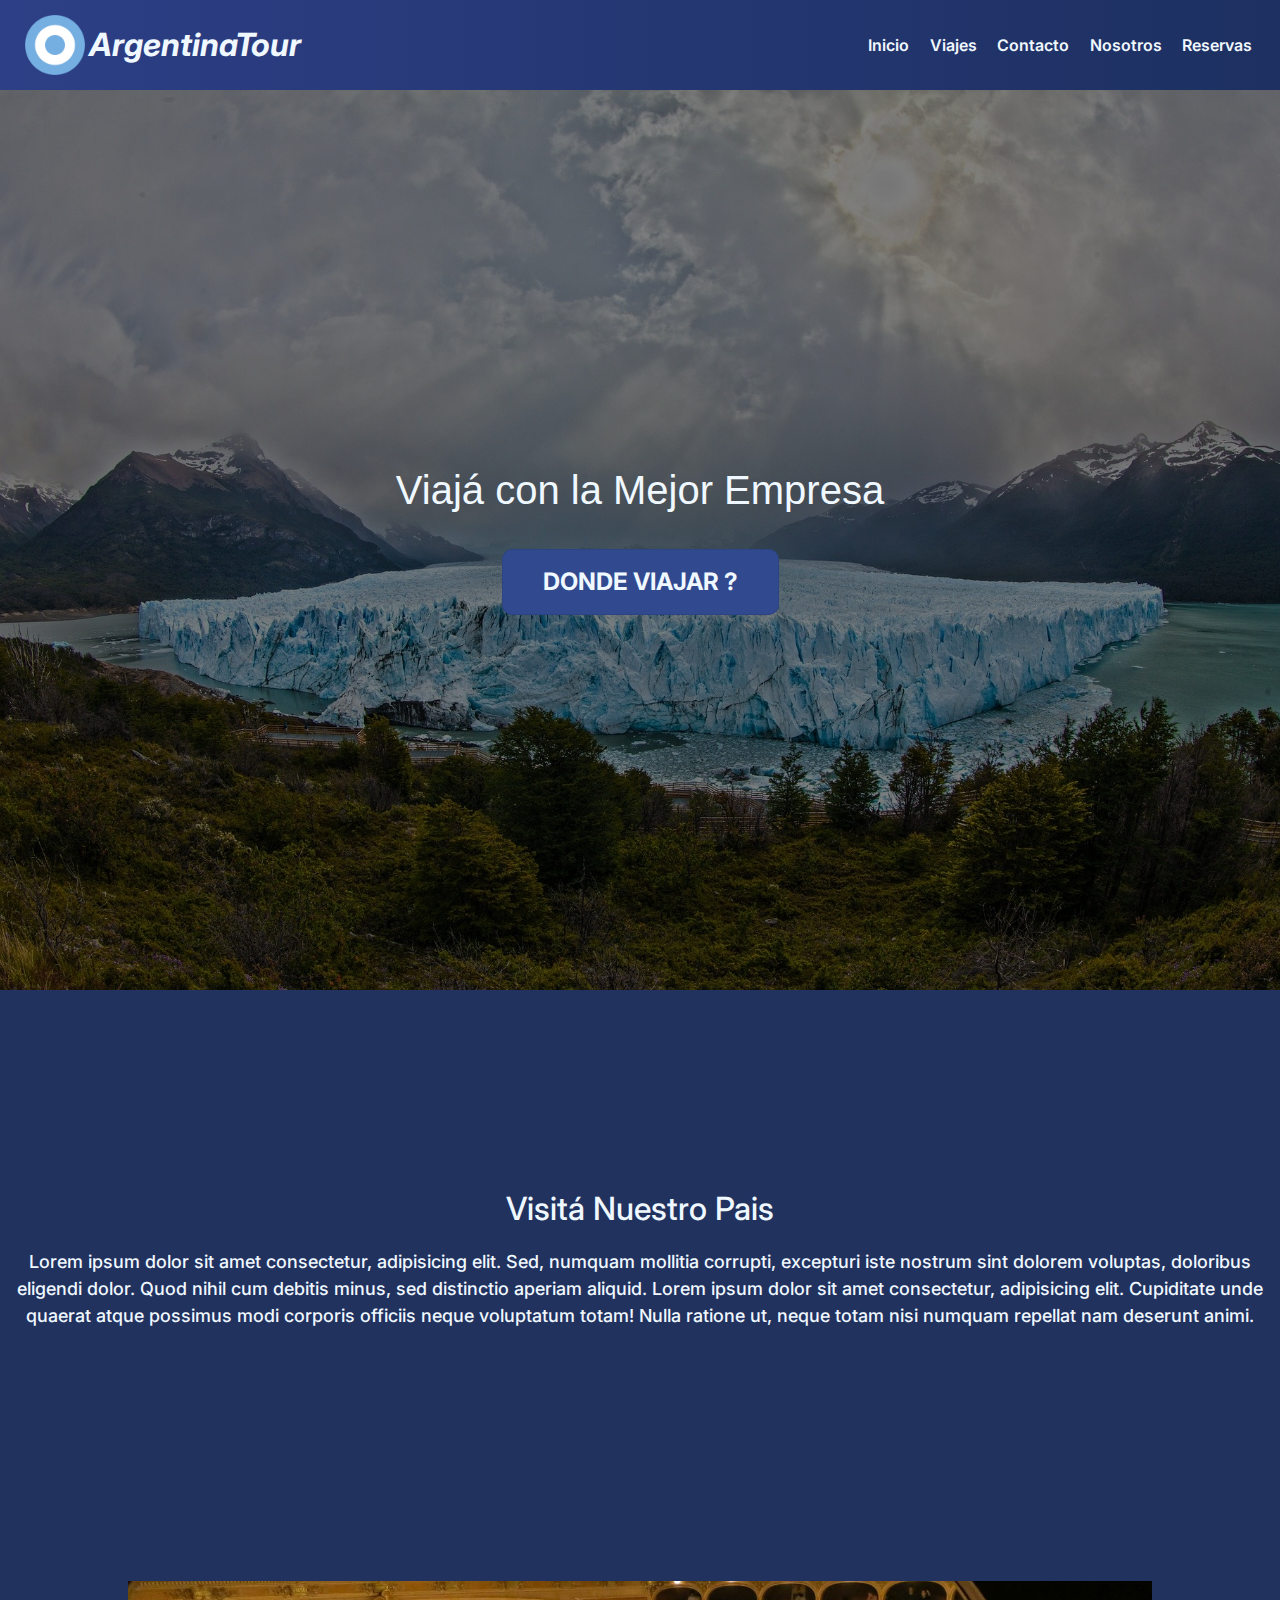
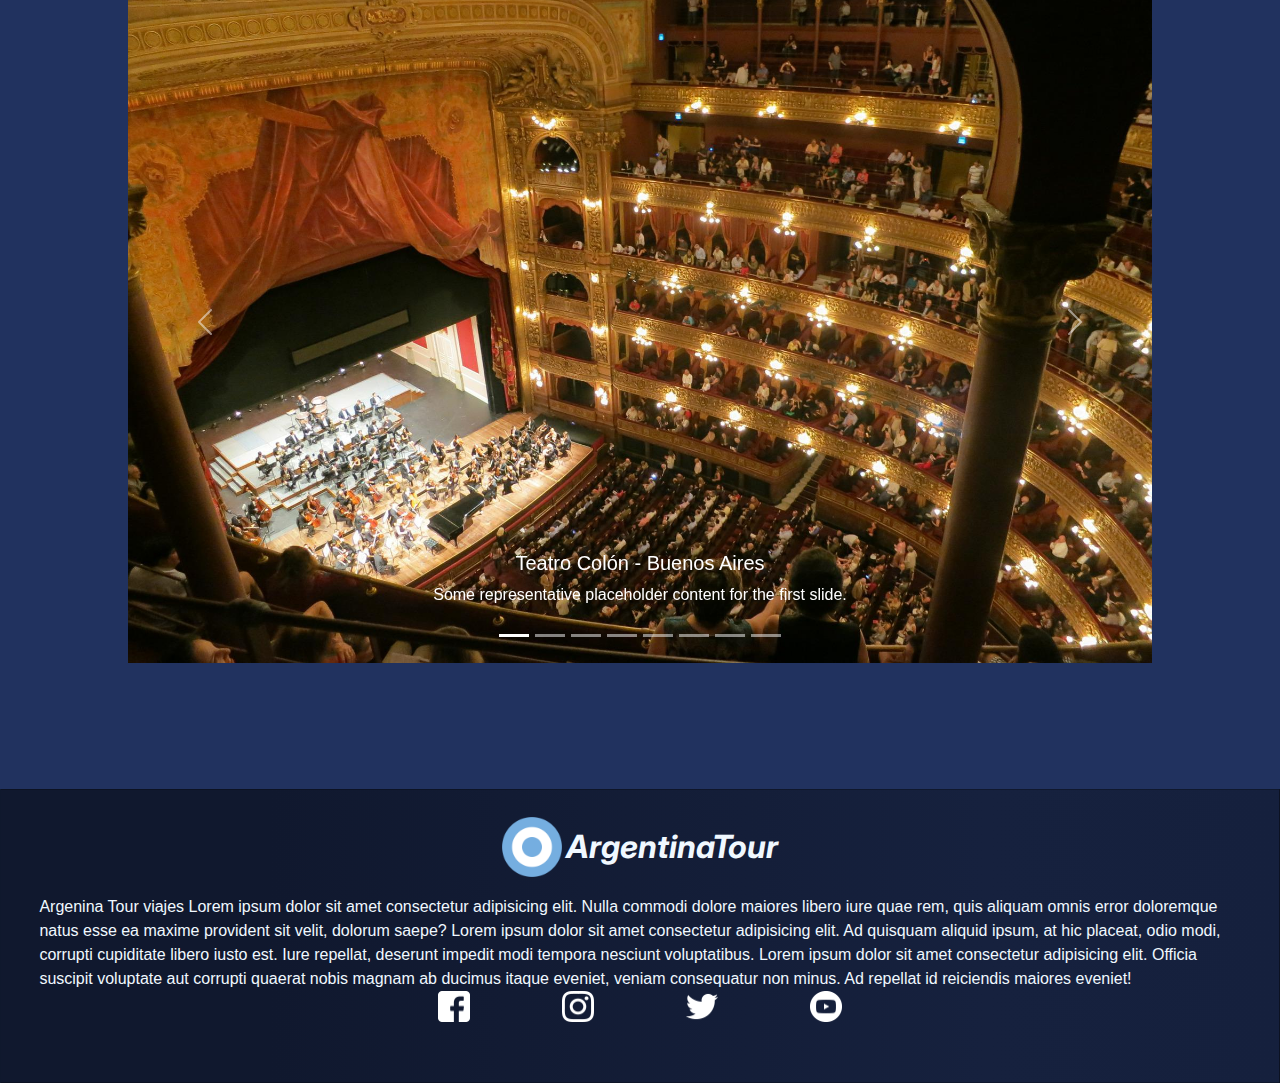
==== index.html @ ae8a015d "primer commit del sitio renovado" ====
<!DOCTYPE html>
<html lang="es">
<head>
    <meta charset="UTF-8">
    <meta http-equiv="X-UA-Compatible" content="IE=edge">
    <meta name="viewport" content="width=device-width, initial-scale=1.0">
    <link rel="shortcut icon" href="./images/favicon.ico" type="image/x-icon">
    <link rel="preconnect" href="https://fonts.googleapis.com">
    <link rel="preconnect" href="https://fonts.gstatic.com" crossorigin>
    <link href="https://fonts.googleapis.com/css2?family=Inter:wght@300&family=Permanent+Marker&display=swap" rel="stylesheet">
    <link href="https://fonts.googleapis.com/css2?family=Inter:wght@300&family=Noto+Serif:wght@700&family=Permanent+Marker&display=swap" rel="stylesheet">
    <link rel="stylesheet" href="./styles/bootstrap.min.css">
    <link rel="stylesheet" href="./styles/style.css">
    <title>ArgentinaTour</title>
</head>
<body>



    <header>
        <div class="container-logo">
            <a href="./index.html" class="logo">
                <img src="./images/escarapela.png" alt="logo de la compania">
                <h2 class="nombre-empresa">ArgentinaTour</h2>
            </a>
        </div>
            <div class="barra-nav">
                <a href="./index.html">Inicio</a>
                <a href="./pages/viajes.html">Viajes</a>
                <a href="./pages/contacto.html">Contacto</a>
                <a href="./pages/nosotros.html">Nosotros</a>
                <a href="./pages/reservas.html">Reservas</a>
            </div>

    </header>



    <section id="hero">
        <h1>Viajá con la Mejor Empresa</h1>
        <button><a href="./pages/viajes.html"> DONDE VIAJAR ?</a></button>
    </section>



    <section id="visita-nuestro-pais">
        <div class="container">
            <h2>Visitá Nuestro Pais</h2>
            <p>Lorem ipsum dolor sit amet consectetur, adipisicing elit. Sed, numquam mollitia corrupti, excepturi iste nostrum sint dolorem voluptas, doloribus eligendi dolor. Quod nihil cum debitis minus, sed distinctio aperiam aliquid. Lorem ipsum dolor sit amet consectetur, adipisicing elit. Cupiditate unde quaerat atque possimus modi corporis officiis neque voluptatum totam! Nulla ratione ut, neque totam nisi numquam repellat nam deserunt animi.</p>
        </div>
    </section>



    <section id="carousel-index">
        
        <div id="carouselExampleCaptions" class="carousel slide" data-bs-ride="false">
            <div class="carousel-indicators">
              <button type="button" data-bs-target="#carouselExampleCaptions" data-bs-slide-to="0" class="active" aria-current="true" aria-label="Slide 1"></button>
              <button type="button" data-bs-target="#carouselExampleCaptions" data-bs-slide-to="1" aria-label="Slide 2"></button>
              <button type="button" data-bs-target="#carouselExampleCaptions" data-bs-slide-to="2" aria-label="Slide 3"></button>
              <button type="button" data-bs-target="#carouselExampleCaptions" data-bs-slide-to="3" aria-label="Slide 4"></button>
              <button type="button" data-bs-target="#carouselExampleCaptions" data-bs-slide-to="4" aria-label="Slide 5"></button>
              <button type="button" data-bs-target="#carouselExampleCaptions" data-bs-slide-to="5" aria-label="Slide 6"></button>
              <button type="button" data-bs-target="#carouselExampleCaptions" data-bs-slide-to="6" aria-label="Slide 7"></button>
              <button type="button" data-bs-target="#carouselExampleCaptions" data-bs-slide-to="7" aria-label="Slide 8"></button>
            </div>
            <div class="carousel-inner">
              <div class="carousel-item active">
                <img src="./images/bairesa-carousel.jpg" class="d-block w-100" alt="...">
                <div class="carousel-caption d-none d-md-block">
                  <h5>Teatro Colón - Buenos Aires</h5>
                  <p>Some representative placeholder content for the first slide.</p>
                </div>
              </div>
              <div class="carousel-item">
                <img src="./images/bairesb-carousel.jpg" class="d-block w-100" alt="...">
                <div class="carousel-caption d-none d-md-block">
                  <h5>Puerto Madero - Buenos Aires</h5>
                  <p>Some representative placeholder content for the second slide.</p>
                </div>
              </div>
              <div class="carousel-item">
                <img src="./images/cordoba-carousel.jpg" class="d-block w-100" alt="...">
                <div class="carousel-caption d-none d-md-block">
                  <h5>Sierras Comechingones - Cordoba</h5>
                  <p>Some representative placeholder content for the third slide.</p>
                </div>
              </div>
              <div class="carousel-item">
                <img src="./images/cordobab-carousel.jpg" class="d-block w-100" alt="...">
                <div class="carousel-caption d-none d-md-block">
                  <h5>Lago - Cordoba</h5>
                  <p>Some representative placeholder content for the third slide.</p>
                </div>
              </div>
              <div class="carousel-item">
                <img src="./images/barilochea-carousel.jpg" class="d-block w-100" alt="...">
                <div class="carousel-caption d-none d-md-block">
                  <h5>Montañas - Bariloche</h5>
                  <p>Some representative placeholder content for the third slide.</p>
                </div>
              </div>
              <div class="carousel-item">
                <img src="./images/barilocheb-carousel.jpg" class="d-block w-100" alt="...">
                <div class="carousel-caption d-none d-md-block">
                  <h5>Lago Nahuel Huapí- Bariloche</h5>
                  <p>Some representative placeholder content for the third slide.</p>
                </div>
              </div>
              <div class="carousel-item">
                <img src="./images/ushuaia-carousel.jpg" class="d-block w-100" alt="...">
                <div class="carousel-caption d-none d-md-block">
                  <h5>Faro - Ushuaia</h5>
                  <p>Some representative placeholder content for the third slide.</p>
                </div>
              </div>
              <div class="carousel-item">
                <img src="./images/ushuaiab-carousel.jpg" class="d-block w-100" alt="...">
                <div class="carousel-caption d-none d-md-block">
                  <h5>Lago Escondido - Ushuaia</h5>
                  <p>Some representative placeholder content for the third slide.</p>
                </div>
              </div>
            </div>
            <button class="carousel-control-prev" type="button" data-bs-target="#carouselExampleCaptions" data-bs-slide="prev">
              <span class="carousel-control-prev-icon" aria-hidden="true"></span>
              <span class="visually-hidden">Previous</span>
            </button>
            <button class="carousel-control-next" type="button" data-bs-target="#carouselExampleCaptions" data-bs-slide="next">
              <span class="carousel-control-next-icon" aria-hidden="true"></span>
              <span class="visually-hidden">Next</span>
            </button>
          </div>
        
    </section>



    <footer>
        <div class="container-footer">
            <div class="logo-footer">
                <img src="./images/escarapela.png" alt="logo de la compania">
                <h2 class="nombre-empresa-footer">ArgentinaTour</h2>
            </div>
            <p>Argenina Tour viajes Lorem ipsum dolor sit amet consectetur adipisicing elit. Nulla commodi dolore maiores libero iure quae rem, quis aliquam omnis error doloremque natus esse ea maxime provident sit velit, dolorum saepe? Lorem ipsum dolor sit amet consectetur adipisicing elit. Ad quisquam aliquid ipsum, at hic placeat, odio modi, corrupti cupiditate libero iusto est. Iure repellat, deserunt impedit modi tempora nesciunt voluptatibus. Lorem ipsum dolor sit amet consectetur adipisicing elit. Officia suscipit voluptate aut corrupti quaerat nobis magnam ab ducimus itaque eveniet, veniam consequatur non minus. Ad repellat id reiciendis maiores eveniet!</p>
        </div>
        <div class="footer-icons">
            <a href="https://facebook.com" target="_blank"><img src="./images/facebook-footer.png" alt="logotipo de facebook"></a>
            <a href="https://instagram.com"target="_blank"><img src="./images/instagram-footer.png" alt="logotitpo de instagram"></a>
            <a href="https://twitter.com" target="_blank"><img src="./images/twitter-footer.png" alt="logotipo de twitter"></a>
            <a href="https://youtube.com" target="_blank"><img src="./images/youtube-footer.png" alt="logotipo de youtube"></a>
        </div>
    </footer>



    <script src="./js/bootstrap.js"></script>
</body>
</html>
---- styles/style.css ----
*{
    margin: 0;
    padding: 0;
    box-sizing: border-box;
}


body{
    font-family: sans-serif;
    background-color: rgb(33, 50, 95);    
}




/* scroll lateral */ 

body::-webkit-scrollbar{
    width: 14px;
    background-color: rgba(19, 36, 83, 0.63);

}

body::-webkit-scrollbar-thumb{
    background-color: rgb(49, 74, 143);
    border-radius: 9px;
}

body::-webkit-scrollbar-thumb:hover{
    background-color: rgb(42, 63, 122);
}
/* -------------------------------- */





/* --------------header------------ */
header{
    display: flex;
    height: 10vh;
    background: linear-gradient(90deg, rgba(45,63,134,1) 0%, rgba(29,48,97,1) 100%, rgba(8,83,148,1) 100%, rgba(0,212,255,1) 100%);
    justify-content: space-between;
    align-items: center;
}
.container-logo{
    border-radius: 32px;
    margin-left: 25px;
}
.logo{
    display: flex;
    color: aliceblue;
    text-decoration: none;
    align-items: center;
    transition: ease-in-out .20s;
    width: 2vw;
    border-radius: 30px;  
}
.logo:hover{
    background-color: rgba(240, 248, 255, 0.918);
    border-radius: 30px;
    padding-right: 9px;
    color: rgb(33, 50, 95);
    width: 100%;
}
.nombre-empresa{
    font-size: 2rem;
    padding-top: 9px;
    padding-left: 4px;
    font-weight: bold;
    font-family: 'Inter', sans-serif;
    font-style: oblique;
}
.barra-nav{
    display: inline-block;
    padding-right: 20px;
}
.barra-nav a{
    text-decoration: none;
    color: aliceblue;
    font-family: 'Inter', serif;
    font-weight: 600;
    margin: 6px;
    transition: ease-in-out .20s;
    padding: 2px;
    border-radius: 32px;
}
.barra-nav a:hover{
    background-color: aliceblue;
    padding: 4px;
    border-radius: 22px;
    color: rgb(33, 50, 95);
}
.logo img{
    height: 60px;
}
/* ------------------ */



/* -----hero--------- */
#hero{
    display: flex;
    justify-content: center;
    align-items: center;
    text-align: center;
    flex-direction: column;
    height: 100vh;
    color: aliceblue;
    background-image: linear-gradient(
        0deg,
        rgba(0,0,0,0.5),
        rgba(0,0,0,0.5)
    )
    ,url(../images/hero-a.jpg);
    background-repeat: no-repeat;
    background-size: cover;
    background-position: center center;
}
#hero button{
    font-size: 1.5em;
    font-weight: bold;
    font-family: 'Inter', sans;
    background-color: rgb(49, 74, 143);
    color: aliceblue;
    padding: 14px 20px;
    border: solid 1px rgba(7, 7, 7, 0.096);
    border-radius: 10px;
    margin-top: 3vh;
}

#hero button:hover{
    background: linear-gradient(90deg, rgba(45,63,134,1) 0%, rgba(29,48,97,1) 100%, rgba(8,83,148,1) 100%, rgba(0,212,255,1) 100%);
    border: solid 1px rgba(7, 7, 7, 0.096);
}



.container{
    max-width: 1400px;
    margin: auto;
}



#hero h1{
    color: aliceblue;
}
#hero a{
    text-decoration: none;
    color: aliceblue;
    padding: 14px 20px;
}
/* ------------------------ */



/* -------hero-viajes------ */

#hero-b{
    display: flex;
    justify-content: center;
    align-items: center;
    text-align: center;
    flex-direction: column;
    height: 100vh;
    color: aliceblue;
    background-image: linear-gradient(
        0deg,
        rgba(0,0,0,0.5),
        rgba(0,0,0,0.5)
    )
    ,url(../images/hero-b.jpg);
    background-repeat: no-repeat;
    background-size: cover;
    background-position: center center;
}
#hero-b h1{
    color: aliceblue;
}
/* ------------------------- */



/* -------------section------- */

#visita-nuestro-pais{
    font-family: 'Inter', sans-serif;
    font-size: large;
}
#visita-nuestro-pais h2{
    margin-bottom: 20px;
}
#visita-nuestro-pais p{
    font-weight: 500;
}
#visita-nuestro-pais .container{    
    text-align: center;
    padding: 200px 12px;
    color: aliceblue;
    font-weight: bold;
}

/* carousel----- */
.carousel{
    margin: 4vh 10vw;
    margin-bottom: 14vh;
}
.carousel img{
    max-height: 80vh;
}
/* -------------- */











/* ----footer------ */
footer{
    background: linear-gradient(90deg, rgba(16,24,46,1) 21%, rgba(22,33,62,1) 77%, rgba(21,32,61,1) 100%);
    color: aliceblue;
    max-height: 100vh;
    border: solid 1px rgba(0, 0, 0, 0.247);
    display: flex;
    flex-direction: column;
    align-items: center;
    justify-content: space-between;
}
.container-footer{
    display: flex;
    flex-direction: column;
    align-items: center;  
}
.logo-footer{
    display: flex;
    color: aliceblue;
    text-decoration: none;
    align-items: center;
    margin-top: 3vh;
    margin-bottom: 2vh;
}
.logo-footer img{
    height: 60px;
}
.nombre-empresa-footer{
    font-size: 2rem;
    padding-top: 9px;
    padding-left: 4px;
    font-weight: bold;
    font-family: 'Inter', sans-serif;
    font-style: oblique;
}
footer p{
    margin: 0px 3vw;
}
.footer-icons{
    margin-bottom: 60px;
}
.footer-icons a{
    margin: 24px;
    padding: 20px;
}
.footer-icons a:hover{
    background-color: rgb(33, 50, 95);
    padding: 20px;
    border-radius: 50px;
}
.footer-icons img{
    height: 3.5vh;
}






/* --------MEDIAS------------------------------- */
@media screen and (max-width: 1000px){
    /* VIAJES.HTML */

    /* caba---section */
    .caba-container{
        display: flex;
        flex-direction: column;
    }
    .container-viajes-caba{
        display: flex;
        flex-direction: column;
        justify-content: center;
        align-items: center;
        max-width: 100vw;
    }
    .carda{
        width: px;
        background-color: aqua;
        margin: 0;
    }
    .carda h4{
        font-size: 1.2rem;
    }
    .carda p{
        margin: 0;
        font-size: 0.8rem;  
    }
    /* ------------------------- */


    /* cordoba---section */
    .cba-container{
        display: flex;
        flex-direction: column;
    }
    .container-viajes-cba{
        display: flex;
        flex-direction: column;
        justify-content: center;
        align-items: center;
        max-width: 100vw;
    }
    .cardb{
        width: px;
        background-color: aqua;
        margin: 0;
    }
    .cardb h4{
        font-size: 1.2rem;
    }
    .cardb p{
        margin: 0;
        font-size: 0.8rem;       
    }
    /* ---------------------------- */


    /* bariloche---section */
    .brc-container{
        display: flex;
        flex-direction: column;
    }
    .container-viajes-brc{
        display: flex;
        flex-direction: column;
        justify-content: center;
        align-items: center;
        max-width: 100vw;
    }
    .cardc{
        width: px;
        background-color: aqua;
        margin: 0;
    }
    .cardc h4{
        font-size: 1.2rem;
    }
    .cardc p{
        margin: 0;
        font-size: 0.8rem;       
    }
    /* ---------------------------- */


    /* ushuaia---section */
    .ushuaia-container{
        display: flex;
        flex-direction: column;
    }
    .container-viajes-ushuaia{
        display: flex;
        flex-direction: column;
        justify-content: center;
        align-items: center;
        max-width: 100vw;
    }
    .cardd{
        width: px;
        background-color: aqua;
        margin: 0;
    }
    .cardd h4{
        font-size: 1.2rem;
    }
    .cardd p{
        margin: 0;
        font-size: 0.8rem;    
    }
/* ---------------------------------------- */
}


@media screen and (max-width: 740px){
    /* HEADER---WEBSITE--------------- */
    header{
        height: 15vh;
        display: flex;
        flex-direction: column;
        justify-content: center;   
    }
    .logo{
        justify-content: center;
    }
    .logo:hover{
        background-color: rgba(240, 248, 255, 0.918);
        border-radius: 30px;
        padding-right: 9px;
        color: rgb(33, 50, 95);
        width: 0;
    }
    .barra-nav{
        padding: 0px 0px 6px 0px;

    }
    .container-logo{
        margin: 0;
    }
    .footer-icons{
        padding-top: 20px;
    }

    .proporcionamos-viajes{
        text-align: center;
    }
    
}

@media screen and (max-width: 500px){
    .logo img{
        height: 40px;
    }
    .logo h2{
        font-size: 1.6rem;
    }
    .barra-nav a{
        font-size: 0.9rem;
    }
    h1{
        font-size: 2rem;
    }
    h2{
        font-size: 2rem;
    }
    p{
        font-size: 1rem;
    }
    a{
        font-size: 1.2rem;
    }
    footer{
        font-size: 0.9rem;
    }
    .logo-footer img{
        height: 30px;
    }
    .logo-footer h2{
        font-size: 1.6rem;
    }
    .container-footer p{
        font-size: 0.7rem;
    }
    .footer-icons a{
        margin: 14px;
        padding: 10px;
    }
}

@media screen and (max-width: 360px){
    .logo img{
        height: 26px;
    }
    .logo h2{
       font-size: 1.2rem;
    }
    .barra-nav a{
        font-size: 0.8rem;

    }
    .container-logo{
        margin: 0;
    }
    .barra-nav a{
        padding: 0px 0px;
        margin: 0px 4px;
    }
}

/* -------------------------------------- */











/* ............section 2............... */

.proporcionamos-viajes{
    display: flex;
    flex-direction: column;
    justify-content: center;
    align-items: center;
    margin: 40px 20px 40px 20px;
    color: aliceblue;
    font-family: 'Inter', sans;
    font-weight: 500;
    font-size: large;
    height: 90vh;
}
.proporcionamos-viajes p{
    text-align: center;
    margin-top: 30px;
}



/* ---------viajes----------------- */

/* ---------BUENOS-AIRES----------- */

.viaje-caba{
    background-color: rgb(33, 50, 95);
}
.caba-container{
    margin-top: 40px;
    background-image: linear-gradient(
        0deg,
        rgba(0,0,0,0.8),
        rgba(0,0,0,0.8)
    )
    ,url(../images/viajes-photos/artistas-banner.jpg);
    background-repeat: no-repeat;
    background-size: cover;
    background-position: center center; 
}
.caba-container h2{
    padding: 40px;
    text-align: center;
    color: aliceblue;
    margin: 0;
}
.container-viajes-caba{
    display: flex;
    justify-content: space-around;
    background-image: linear-gradient(
        0deg,
        rgba(0,0,0,0.6),
        rgba(0,0,0,0.6)
    )
    ,url(../images/viajes-photos/artistas-banner.jpg);
    background-repeat: no-repeat;
    background-size: cover;
    background-position: center center;
}
.carda{
    max-width: 100vw;
    display: flex;
    flex-direction: column;
    justify-content: center;
    align-items: center;
    border-radius: 10px;
    background: linear-gradient(90deg, rgba(16,24,46,1) 21%, rgba(22,33,62,1) 77%, rgba(21,32,61,1) 100%);
    color: aliceblue;
    margin: 20px;
    padding-bottom: 20px;
}
.carda h4{
    align-self: flex-start;
    padding-top: 10px;
    padding-left: 10px;
}
.carda p{
    margin: 0px 15px 0px 15px;
}
.carda img{
    width: 100%;
    height: 100%;
    border-radius: 10px 10px 0px 0px;
}
.carda button{
    background-color: rgb(53, 87, 196);
    color: aliceblue;
    padding: 10px 20px;
    border-radius: 8px;
    font-weight: bold;
    font-size: large;
    font-family: 'Inter', sans;
    transition: ease-in .25s;
}
.carda button:hover{
    background-color: rgb(39, 65, 151);
}


/* ---------------CORDOBA--------------- */

    .viaje-cba{
        background-color: rgb(33, 50, 95);
    }
    .cba-container{
        margin-top: 40px;
        background-image: linear-gradient(
            0deg,
            rgba(0,0,0,0.6),
            rgba(0,0,0,0.6)
        )
        ,url(../images/viajes-photos/cordoba-banner.jpg);
        background-repeat: no-repeat;
        background-size: cover;
        background-position: center center; 
    }
    .cba-container h2{
        padding: 40px;
        text-align: center;
        color: aliceblue;
        margin: 0;
    }
    .container-viajes-cba{
        display: flex;
        justify-content: space-around;
        background-image: linear-gradient(
            0deg,
            rgba(0,0,0,0.6),
            rgba(0,0,0,0.6)
        )
        ,url(../images/viajes-photos/cordoba-banner.jpg);
        background-repeat: no-repeat;
        background-size: cover;
        background-position: center center;
    }
    .cardb{
        max-width: 100vw;
        display: flex;
        flex-direction: column;
        justify-content: center;
        align-items: center;
        border-radius: 10px;
        background: linear-gradient(90deg, rgba(16,24,46,1) 21%, rgba(22,33,62,1) 77%, rgba(21,32,61,1) 100%);
    
        color: aliceblue;
        margin: 20px;
        padding-bottom: 20px;
    }
    .cardb h4{
        align-self: flex-start;
        padding-top: 10px;
        padding-left: 10px;
    }
    .cardb p{
        margin: 0px 15px 0px 15px;
    }
    .cardb img{
        width: 100%;
        height: 100%;
        border-radius: 10px 10px 0px 0px;
    }   
    .cardb button{
        background-color: rgb(53, 87, 196);
        color: aliceblue;
        padding: 10px 20px;
        border-radius: 8px;
        font-weight: bold;
        font-size: large;
        font-family: 'Inter', sans;
        transition: ease-in .25s;   
    }
    .cardb button:hover{
        background-color: rgb(39, 65, 151);
    }





    /* ---------------BARILOCHE------------- */

    .viaje-brc{
        background-color: rgb(33, 50, 95);
    }
    .brc-container{
        margin-top: 40px;
        background-image: linear-gradient(
            0deg,
            rgba(0,0,0,0.6),
            rgba(0,0,0,0.6)
        )
        ,url(../images/viajes-photos/bariloche-banner.jpg);
        background-repeat: no-repeat;
        background-size: cover;
        background-position: center center; 
    }
    .brc-container h2{
        padding: 40px;
        text-align: center;
        color: aliceblue;
        margin: 0;
    }
    .container-viajes-brc{
        display: flex;
        justify-content: space-around;
        background-image: linear-gradient(
            0deg,
            rgba(0,0,0,0.6),
            rgba(0,0,0,0.6)
        )
        ,url(../images/viajes-photos/bariloche-banner.jpg);
        background-repeat: no-repeat;
        background-size: cover;
        background-position: center center;   
    }
    
    .cardc{
        max-width: 100vw;
        display: flex;
        flex-direction: column;
        justify-content: center;
        align-items: center;
        border-radius: 10px;
        background: linear-gradient(90deg, rgba(16,24,46,1) 21%, rgba(22,33,62,1) 77%, rgba(21,32,61,1) 100%);
        color: aliceblue;
        margin: 20px;
        padding-bottom: 20px;
    }
    .cardc h4{
        align-self: flex-start;
        padding-top: 10px;
        padding-left: 10px;
    }
    .cardc p{
        margin: 0px 15px 0px 15px;
    }
    .cardc img{
        width: 100%;
        height: 100%;
        border-radius: 10px 10px 0px 0px;
    }
    .cardc button{
        background-color: rgb(53, 87, 196);
        color: aliceblue;
        padding: 10px 20px;
        border-radius: 8px;
        font-weight: bold;
        font-size: large;
        font-family: 'Inter', sans;
        transition: ease-in .25s;
    }
    .cardc button:hover{
        background-color: rgb(39, 65, 151);
    }










    /* ---------------USHUAIA------------- */

    .viaje-ushuaia{
        background-color: rgb(33, 50, 95);
    }
    .ushuaia-container{
        margin-top: 40px;
        background-image: linear-gradient(
            0deg,
            rgba(0,0,0,0.6),
            rgba(0,0,0,0.6)
        )
        ,url(../images/viajes-photos/ushuaia-banner.jpg);
        background-repeat: no-repeat;
        background-size: cover;
        background-position: center center;  
    }
    .ushuaia-container h2{
        padding: 40px;
        text-align: center;
        color: aliceblue;
        margin: 0;
    }
    .container-viajes-ushuaia{
        display: flex;
        justify-content: space-around;
        background-image: linear-gradient(
            0deg,
            rgba(0,0,0,0.6),
            rgba(0,0,0,0.6)
        )
        ,url(../images/viajes-photos/ushuaia-banner.jpg);
        background-repeat: no-repeat;
        background-size: cover;
        background-position: center center;
    }
    .cardd{
        max-width: 100vw;
        display: flex;
        flex-direction: column;
        justify-content: center;
        align-items: center;
        border-radius: 10px;
        background: linear-gradient(90deg, rgba(16,24,46,1) 21%, rgba(22,33,62,1) 77%, rgba(21,32,61,1) 100%);
        color: aliceblue;
        margin: 20px;
        padding-bottom: 20px;
    }
    .cardd h4{
        align-self: flex-start;
        padding-top: 10px;
        padding-left: 10px;
    }
    
    .cardd p{
        margin: 0px 15px 0px 15px;
    }
    .cardd img{
        width: 100%;
        height: 100%;
        border-radius: 10px 10px 0px 0px;
    }
    
    .cardd button{
        background-color: rgb(53, 87, 196);
        color: aliceblue;
        padding: 10px 20px;
        border-radius: 8px;
        font-weight: bold;
        font-size: large;
        font-family: 'Inter', sans;
        transition: ease-in .25s;
    }
    .cardd button:hover{
        background-color: rgb(39, 65, 151);
    }
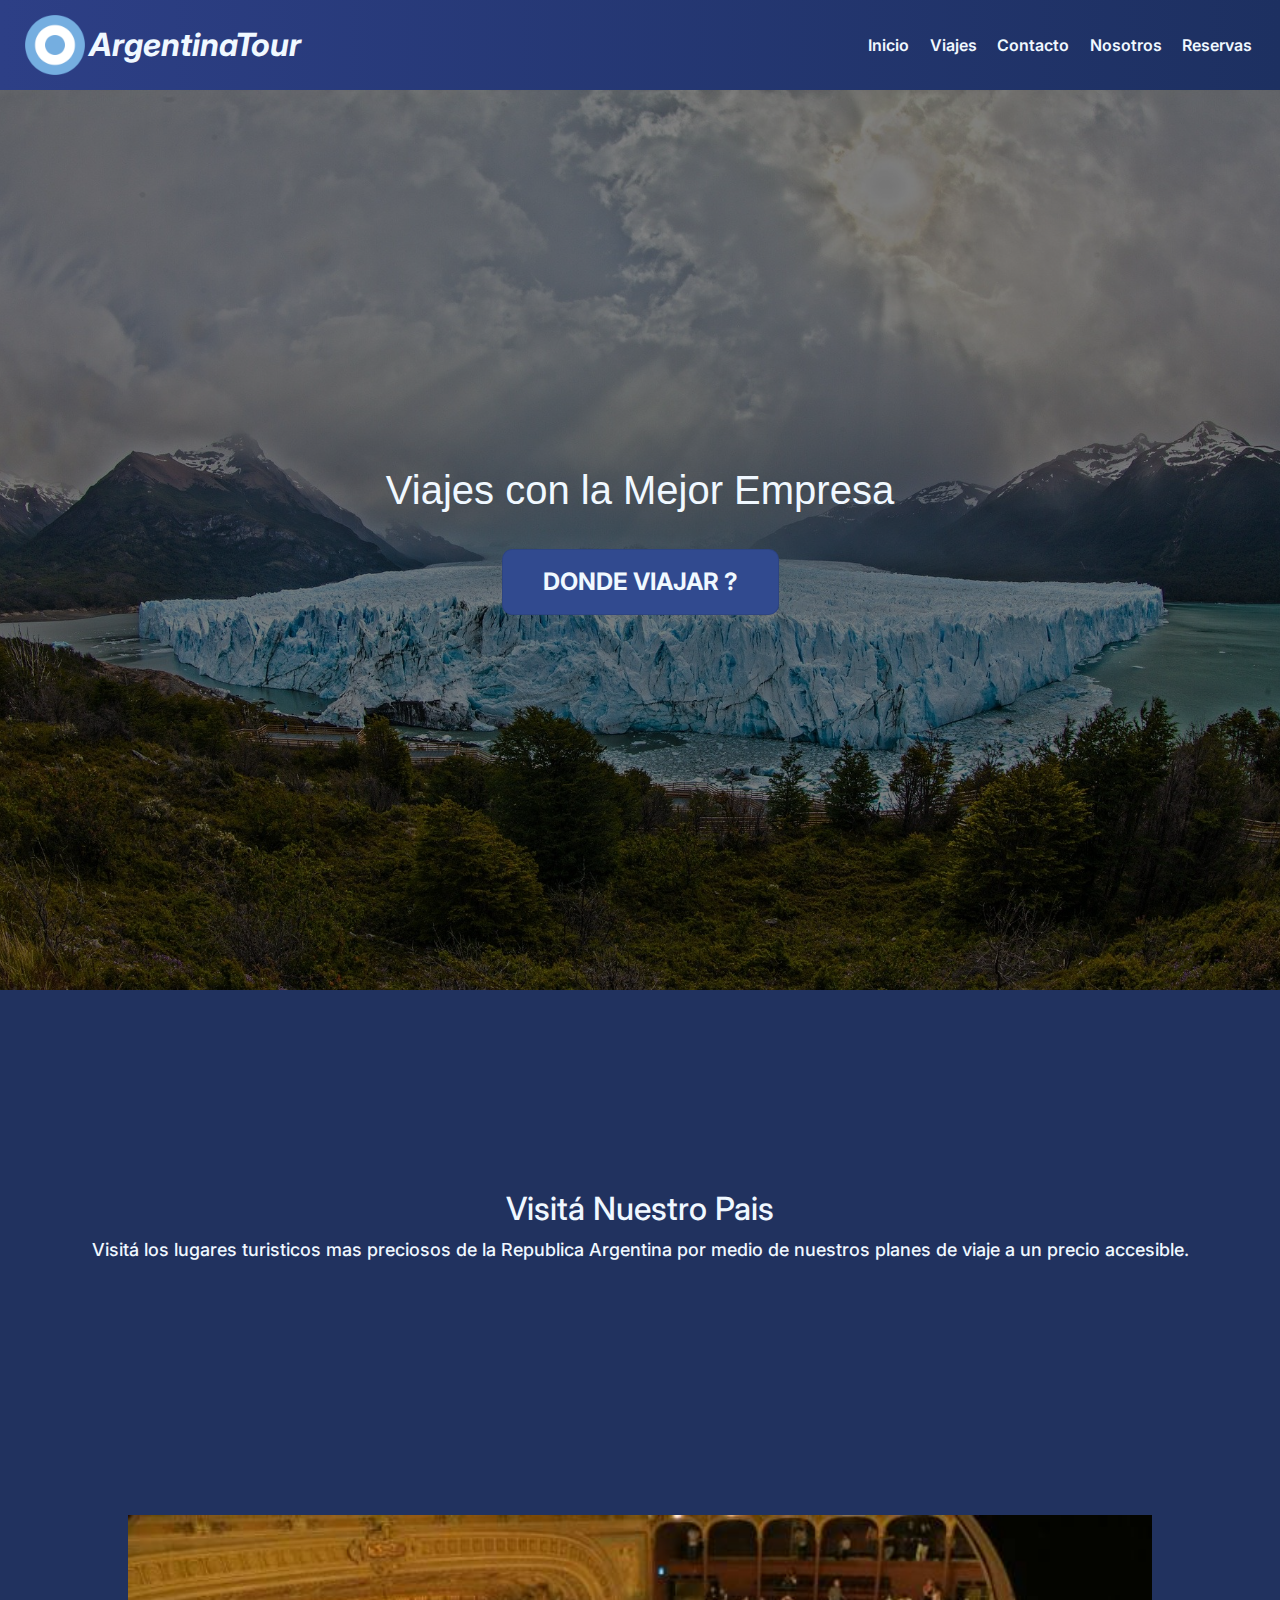
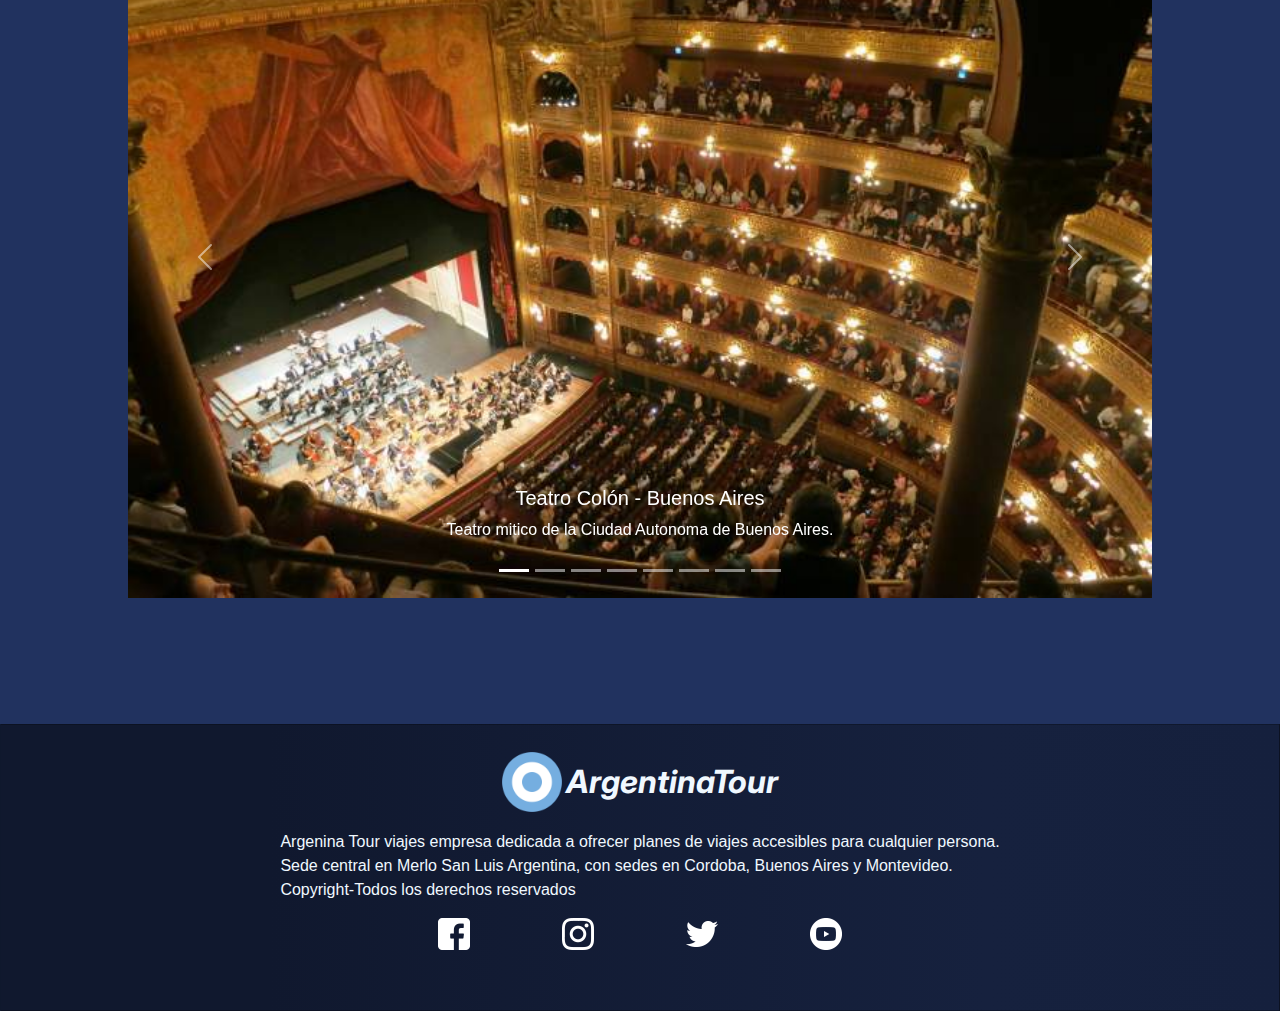
==== commit 63d93df8: "commit-tercera-entrega" ====
--- a/index.html
+++ b/index.html
@@ -4,6 +4,7 @@
     <meta charset="UTF-8">
     <meta http-equiv="X-UA-Compatible" content="IE=edge">
     <meta name="viewport" content="width=device-width, initial-scale=1.0">
+    <meta name="keywords" content="viajar, argentina, vacaciones, tour, patagonia, caba, cordoba, bariloche, hospedaje, conocer">
     <link rel="shortcut icon" href="./images/favicon.ico" type="image/x-icon">
     <link rel="preconnect" href="https://fonts.googleapis.com">
     <link rel="preconnect" href="https://fonts.gstatic.com" crossorigin>
@@ -15,8 +16,7 @@
 </head>
 <body>
 
-
-
+  
     <header>
         <div class="container-logo">
             <a href="./index.html" class="logo">
@@ -31,29 +31,22 @@
                 <a href="./pages/nosotros.html">Nosotros</a>
                 <a href="./pages/reservas.html">Reservas</a>
             </div>
-
     </header>
 
 
-
     <section id="hero">
-        <h1>Viajá con la Mejor Empresa</h1>
+        <h1>Viajes con la Mejor Empresa</h1>
         <button><a href="./pages/viajes.html"> DONDE VIAJAR ?</a></button>
     </section>
-
-
 
     <section id="visita-nuestro-pais">
         <div class="container">
             <h2>Visitá Nuestro Pais</h2>
-            <p>Lorem ipsum dolor sit amet consectetur, adipisicing elit. Sed, numquam mollitia corrupti, excepturi iste nostrum sint dolorem voluptas, doloribus eligendi dolor. Quod nihil cum debitis minus, sed distinctio aperiam aliquid. Lorem ipsum dolor sit amet consectetur, adipisicing elit. Cupiditate unde quaerat atque possimus modi corporis officiis neque voluptatum totam! Nulla ratione ut, neque totam nisi numquam repellat nam deserunt animi.</p>
+            <p>Visitá los lugares turisticos mas preciosos de la Republica Argentina por medio de nuestros planes de viaje a un precio accesible. </p>
         </div>
     </section>
 
-
-
     <section id="carousel-index">
-        
         <div id="carouselExampleCaptions" class="carousel slide" data-bs-ride="false">
             <div class="carousel-indicators">
               <button type="button" data-bs-target="#carouselExampleCaptions" data-bs-slide-to="0" class="active" aria-current="true" aria-label="Slide 1"></button>
@@ -67,59 +60,59 @@
             </div>
             <div class="carousel-inner">
               <div class="carousel-item active">
-                <img src="./images/bairesa-carousel.jpg" class="d-block w-100" alt="...">
+                <img src="./images/bairesa-carousel-min.jpg" class="d-block w-100" alt="imagen desde dentro del teatro colon">
                 <div class="carousel-caption d-none d-md-block">
                   <h5>Teatro Colón - Buenos Aires</h5>
-                  <p>Some representative placeholder content for the first slide.</p>
+                  <p>Teatro mitico de la Ciudad Autonoma de Buenos Aires.</p>
                 </div>
               </div>
               <div class="carousel-item">
-                <img src="./images/bairesb-carousel.jpg" class="d-block w-100" alt="...">
+                <img src="./images/bairesb-carousel-min.jpg" class="d-block w-100" alt="vista a puerto madero en CABA">
                 <div class="carousel-caption d-none d-md-block">
                   <h5>Puerto Madero - Buenos Aires</h5>
-                  <p>Some representative placeholder content for the second slide.</p>
+                  <p>Zona nueva y moderna de Caba donde allí se encuentra el puente de la mujer.</p>
                 </div>
               </div>
               <div class="carousel-item">
-                <img src="./images/cordoba-carousel.jpg" class="d-block w-100" alt="...">
+                <img src="./images/cordoba-carousel-min.jpg" class="d-block w-100" alt="vista al valle desde las sierras de los Comechingones">
                 <div class="carousel-caption d-none d-md-block">
                   <h5>Sierras Comechingones - Cordoba</h5>
-                  <p>Some representative placeholder content for the third slide.</p>
+                  <p>Vistas desde las Sierras Comechingones con gente de la zona.</p>
                 </div>
               </div>
               <div class="carousel-item">
-                <img src="./images/cordobab-carousel.jpg" class="d-block w-100" alt="...">
+                <img src="./images/cordobab-carousel-min.jpg" class="d-block w-100" alt="imagen de lago en cordoba">
                 <div class="carousel-caption d-none d-md-block">
                   <h5>Lago - Cordoba</h5>
-                  <p>Some representative placeholder content for the third slide.</p>
+                  <p>El hermoso lago ubicado cerca de la localidad de Mina Clavero.</p>
                 </div>
               </div>
               <div class="carousel-item">
-                <img src="./images/barilochea-carousel.jpg" class="d-block w-100" alt="...">
+                <img src="./images/barilochea-carousel-min.jpg" class="d-block w-100" alt="imagen de montañas en bariloche">
                 <div class="carousel-caption d-none d-md-block">
                   <h5>Montañas - Bariloche</h5>
-                  <p>Some representative placeholder content for the third slide.</p>
+                  <p>Las preciosas montañas de Bariloche son un destino indiscutible.</p>
                 </div>
               </div>
               <div class="carousel-item">
-                <img src="./images/barilocheb-carousel.jpg" class="d-block w-100" alt="...">
+                <img src="./images/barilocheb-carousel-min.jpg" class="d-block w-100" alt="imagen del lago nahuel Huapí">
                 <div class="carousel-caption d-none d-md-block">
                   <h5>Lago Nahuel Huapí- Bariloche</h5>
-                  <p>Some representative placeholder content for the third slide.</p>
+                  <p>Este lago es otro lugar precioso de Bariloche y muy turistico.</p>
                 </div>
               </div>
               <div class="carousel-item">
-                <img src="./images/ushuaia-carousel.jpg" class="d-block w-100" alt="...">
+                <img src="./images/ushuaia-carousel-min.jpg" class="d-block w-100" alt="imagen del faro en ushuaia">
                 <div class="carousel-caption d-none d-md-block">
                   <h5>Faro - Ushuaia</h5>
-                  <p>Some representative placeholder content for the third slide.</p>
+                  <p>El tradicional y famoso faro en Ushuaia.</p>
                 </div>
               </div>
               <div class="carousel-item">
-                <img src="./images/ushuaiab-carousel.jpg" class="d-block w-100" alt="...">
+                <img src="./images/ushuaiab-carousel-min.jpg" class="d-block w-100" alt="imagen de lago escondido">
                 <div class="carousel-caption d-none d-md-block">
                   <h5>Lago Escondido - Ushuaia</h5>
-                  <p>Some representative placeholder content for the third slide.</p>
+                  <p>Uno de los lugares mas turisticos de Ushuaia.</p>
                 </div>
               </div>
             </div>
@@ -132,9 +125,7 @@
               <span class="visually-hidden">Next</span>
             </button>
           </div>
-        
     </section>
-
 
 
     <footer>
@@ -143,7 +134,7 @@
                 <img src="./images/escarapela.png" alt="logo de la compania">
                 <h2 class="nombre-empresa-footer">ArgentinaTour</h2>
             </div>
-            <p>Argenina Tour viajes Lorem ipsum dolor sit amet consectetur adipisicing elit. Nulla commodi dolore maiores libero iure quae rem, quis aliquam omnis error doloremque natus esse ea maxime provident sit velit, dolorum saepe? Lorem ipsum dolor sit amet consectetur adipisicing elit. Ad quisquam aliquid ipsum, at hic placeat, odio modi, corrupti cupiditate libero iusto est. Iure repellat, deserunt impedit modi tempora nesciunt voluptatibus. Lorem ipsum dolor sit amet consectetur adipisicing elit. Officia suscipit voluptate aut corrupti quaerat nobis magnam ab ducimus itaque eveniet, veniam consequatur non minus. Ad repellat id reiciendis maiores eveniet!</p>
+            <p>Argenina Tour viajes empresa dedicada a ofrecer planes de viajes accesibles para cualquier persona. <br>Sede central en Merlo San Luis Argentina, con sedes en Cordoba, Buenos Aires y Montevideo. <br>Copyright-Todos los derechos reservados</p>
         </div>
         <div class="footer-icons">
             <a href="https://facebook.com" target="_blank"><img src="./images/facebook-footer.png" alt="logotipo de facebook"></a>
@@ -152,9 +143,6 @@
             <a href="https://youtube.com" target="_blank"><img src="./images/youtube-footer.png" alt="logotipo de youtube"></a>
         </div>
     </footer>
-
-
-
     <script src="./js/bootstrap.js"></script>
 </body>
 </html>--- a/styles/style.css
+++ b/styles/style.css
@@ -1,842 +1,1074 @@
-*{
+* {
+  margin: 0;
+  padding: 0;
+  box-sizing: border-box;
+}
+
+body {
+  font-family: sans-serif;
+  background-color: rgb(33, 50, 95);
+}
+body::-webkit-scrollbar {
+  width: 14px;
+  background-color: rgba(19, 36, 83, 0.63);
+}
+body::-webkit-scrollbar-thumb {
+  background-color: rgb(49, 74, 143);
+  border-radius: 9px;
+}
+body::-webkit-scrollbar-thumb:hover {
+  background-color: rgb(42, 63, 122);
+}
+
+header {
+  display: flex;
+  height: 10vh;
+  background: linear-gradient(90deg, rgb(45, 63, 134) 0%, rgb(29, 48, 97) 100%, rgb(8, 83, 148) 100%, rgb(0, 212, 255) 100%);
+  justify-content: space-between;
+  align-items: center;
+}
+header .container-logo {
+  border-radius: 32px;
+  margin-left: 25px;
+}
+header .container-logo .logo {
+  display: flex;
+  color: aliceblue;
+  text-decoration: none;
+  align-items: center;
+  transition: ease-in-out 0.2s;
+  width: 2vw;
+  border-radius: 30px;
+}
+header .container-logo .logo:hover {
+  background-color: rgba(240, 248, 255, 0.918);
+  border-radius: 30px;
+  padding-right: 9px;
+  color: rgb(33, 50, 95);
+  width: 100%;
+}
+header .container-logo .logo img {
+  height: 60px;
+}
+header .container-logo .logo .nombre-empresa {
+  font-size: 2rem;
+  padding-top: 9px;
+  padding-left: 4px;
+  font-weight: bold;
+  font-family: "Inter", sans-serif;
+  font-style: oblique;
+}
+header .barra-nav {
+  display: inline-block;
+  padding-right: 20px;
+}
+header .barra-nav a {
+  text-decoration: none;
+  color: aliceblue;
+  font-family: "Inter", serif;
+  font-weight: 600;
+  margin: 6px;
+  transition: ease-in-out 0.2s;
+  padding: 2px;
+  border-radius: 32px;
+}
+header .barra-nav a:hover {
+  background-color: aliceblue;
+  padding: 4px;
+  border-radius: 22px;
+  color: rgb(33, 50, 95);
+}
+
+footer {
+  background: linear-gradient(90deg, rgb(16, 24, 46) 21%, rgb(22, 33, 62) 77%, rgb(21, 32, 61) 100%);
+  color: aliceblue;
+  max-height: 100vh;
+  border: solid 1px rgba(0, 0, 0, 0.247);
+  display: flex;
+  flex-direction: column;
+  align-items: center;
+  justify-content: space-between;
+}
+footer .container-footer {
+  display: flex;
+  flex-direction: column;
+  align-items: center;
+}
+footer .container-footer .logo-footer {
+  display: flex;
+  color: aliceblue;
+  text-decoration: none;
+  align-items: center;
+  margin-top: 3vh;
+  margin-bottom: 2vh;
+}
+footer .container-footer .logo-footer img {
+  height: 60px;
+}
+footer .container-footer .logo-footer .nombre-empresa-footer {
+  font-size: 2rem;
+  padding-top: 9px;
+  padding-left: 4px;
+  font-weight: bold;
+  font-family: "Inter", sans-serif;
+  font-style: oblique;
+}
+footer .container-footer footer p {
+  margin: 0px 3vw;
+}
+footer .footer-icons {
+  margin-bottom: 60px;
+}
+footer .footer-icons a {
+  margin: 24px;
+  padding: 20px;
+}
+footer .footer-icons a:hover {
+  background-color: rgb(33, 50, 95);
+  padding: 20px;
+  border-radius: 50px;
+}
+footer .footer-icons img {
+  height: 3.5vh;
+}
+
+@media screen and (max-width: 1000px) {
+  /* VIAJES.HTML */
+  /* caba---section */
+  .caba-container {
+    display: flex;
+    flex-direction: column;
+  }
+  .container-viajes-caba {
+    display: flex;
+    flex-direction: column;
+    justify-content: center;
+    align-items: center;
+    max-width: 100vw;
+  }
+  .carda {
+    width: px;
+    background-color: aqua;
     margin: 0;
-    padding: 0;
-    box-sizing: border-box;
-}
-
-
-body{
-    font-family: sans-serif;
-    background-color: rgb(33, 50, 95);    
-}
-
-
-
-
-/* scroll lateral */ 
-
-body::-webkit-scrollbar{
-    width: 14px;
-    background-color: rgba(19, 36, 83, 0.63);
-
-}
-
-body::-webkit-scrollbar-thumb{
-    background-color: rgb(49, 74, 143);
-    border-radius: 9px;
-}
-
-body::-webkit-scrollbar-thumb:hover{
-    background-color: rgb(42, 63, 122);
-}
-/* -------------------------------- */
-
-
-
-
-
-/* --------------header------------ */
-header{
+  }
+  .carda h4 {
+    font-size: 1.2rem;
+  }
+  .carda p {
+    margin: 0;
+    font-size: 0.8rem;
+  }
+  /* .....section---contacto..... */
+  .redes-info {
     display: flex;
-    height: 10vh;
-    background: linear-gradient(90deg, rgba(45,63,134,1) 0%, rgba(29,48,97,1) 100%, rgba(8,83,148,1) 100%, rgba(0,212,255,1) 100%);
-    justify-content: space-between;
+    flex-direction: column;
+    justify-content: center;
     align-items: center;
-}
-.container-logo{
-    border-radius: 32px;
-    margin-left: 25px;
-}
-.logo{
+  }
+  .redes-contenedor-one {
     display: flex;
-    color: aliceblue;
-    text-decoration: none;
-    align-items: center;
-    transition: ease-in-out .20s;
-    width: 2vw;
-    border-radius: 30px;  
-}
-.logo:hover{
+    padding: 30px;
+  }
+  .grid-one {
+    flex-direction: column;
+  }
+  /* .....section---nosotros..... */
+  .nosotros-section h2 {
+    font-size: 1.2rem;
+  }
+  .nosotros-section p {
+    font-size: 1rem;
+  }
+}
+/* ------------------------- */
+/* cordoba---section */
+.cba-container {
+  display: flex;
+  flex-direction: column;
+}
+
+.container-viajes-cba {
+  display: flex;
+  flex-direction: column;
+  justify-content: center;
+  align-items: center;
+  max-width: 100vw;
+}
+
+.cardb {
+  width: px;
+  background-color: aqua;
+  margin: 0;
+}
+
+.cardb h4 {
+  font-size: 1.2rem;
+}
+
+.cardb p {
+  margin: 0;
+  font-size: 0.8rem;
+}
+
+/* ---------------------------- */
+/* bariloche---section */
+.brc-container {
+  display: flex;
+  flex-direction: column;
+}
+
+.container-viajes-brc {
+  display: flex;
+  flex-direction: column;
+  justify-content: center;
+  align-items: center;
+  max-width: 100vw;
+}
+
+.cardc {
+  width: px;
+  background-color: aqua;
+  margin: 0;
+}
+
+.cardc h4 {
+  font-size: 1.2rem;
+}
+
+.cardc p {
+  margin: 0;
+  font-size: 0.8rem;
+}
+
+/* ---------------------------- */
+/* ushuaia---section */
+.ushuaia-container {
+  display: flex;
+  flex-direction: column;
+}
+
+.container-viajes-ushuaia {
+  display: flex;
+  flex-direction: column;
+  justify-content: center;
+  align-items: center;
+  max-width: 100vw;
+}
+
+.cardd {
+  width: px;
+  background-color: aqua;
+  margin: 0;
+}
+
+.cardd h4 {
+  font-size: 1.2rem;
+}
+
+.cardd p {
+  margin: 0;
+  font-size: 0.8rem;
+}
+
+/* ---------------------------------------- */
+@media screen and (max-width: 740px) {
+  /* HEADER---WEBSITE--------------- */
+  header {
+    height: 15vh;
+    display: flex;
+    flex-direction: column;
+    justify-content: center;
+  }
+  .logo {
+    justify-content: center;
+  }
+  .logo:hover {
     background-color: rgba(240, 248, 255, 0.918);
     border-radius: 30px;
     padding-right: 9px;
     color: rgb(33, 50, 95);
-    width: 100%;
-}
-.nombre-empresa{
+    width: 0;
+  }
+  .barra-nav {
+    padding: 0px 0px 6px 0px;
+  }
+  .container-logo {
+    margin: 0;
+  }
+  .footer-icons {
+    padding-top: 20px;
+  }
+  .proporcionamos-viajes {
+    text-align: center;
+  }
+  .reservas-section h2 {
+    font-size: 1.5rem;
+  }
+  /* section-contacto */
+}
+@media screen and (max-width: 500px) {
+  .logo img {
+    height: 40px;
+  }
+  .logo h2 {
+    font-size: 1.6rem;
+  }
+  .barra-nav a {
+    font-size: 0.9rem;
+  }
+  h1 {
     font-size: 2rem;
-    padding-top: 9px;
-    padding-left: 4px;
-    font-weight: bold;
-    font-family: 'Inter', sans-serif;
-    font-style: oblique;
-}
-.barra-nav{
-    display: inline-block;
-    padding-right: 20px;
-}
-.barra-nav a{
-    text-decoration: none;
-    color: aliceblue;
-    font-family: 'Inter', serif;
-    font-weight: 600;
-    margin: 6px;
-    transition: ease-in-out .20s;
-    padding: 2px;
-    border-radius: 32px;
-}
-.barra-nav a:hover{
-    background-color: aliceblue;
-    padding: 4px;
-    border-radius: 22px;
-    color: rgb(33, 50, 95);
-}
-.logo img{
-    height: 60px;
-}
-/* ------------------ */
-
-
-
-/* -----hero--------- */
-#hero{
-    display: flex;
-    justify-content: center;
-    align-items: center;
-    text-align: center;
-    flex-direction: column;
-    height: 100vh;
-    color: aliceblue;
-    background-image: linear-gradient(
-        0deg,
-        rgba(0,0,0,0.5),
-        rgba(0,0,0,0.5)
-    )
-    ,url(../images/hero-a.jpg);
-    background-repeat: no-repeat;
-    background-size: cover;
-    background-position: center center;
-}
-#hero button{
-    font-size: 1.5em;
-    font-weight: bold;
-    font-family: 'Inter', sans;
-    background-color: rgb(49, 74, 143);
-    color: aliceblue;
-    padding: 14px 20px;
-    border: solid 1px rgba(7, 7, 7, 0.096);
-    border-radius: 10px;
-    margin-top: 3vh;
-}
-
-#hero button:hover{
-    background: linear-gradient(90deg, rgba(45,63,134,1) 0%, rgba(29,48,97,1) 100%, rgba(8,83,148,1) 100%, rgba(0,212,255,1) 100%);
-    border: solid 1px rgba(7, 7, 7, 0.096);
-}
-
-
-
-.container{
-    max-width: 1400px;
-    margin: auto;
-}
-
-
-
-#hero h1{
-    color: aliceblue;
-}
-#hero a{
-    text-decoration: none;
-    color: aliceblue;
-    padding: 14px 20px;
-}
-/* ------------------------ */
-
-
-
-/* -------hero-viajes------ */
-
-#hero-b{
-    display: flex;
-    justify-content: center;
-    align-items: center;
-    text-align: center;
-    flex-direction: column;
-    height: 100vh;
-    color: aliceblue;
-    background-image: linear-gradient(
-        0deg,
-        rgba(0,0,0,0.5),
-        rgba(0,0,0,0.5)
-    )
-    ,url(../images/hero-b.jpg);
-    background-repeat: no-repeat;
-    background-size: cover;
-    background-position: center center;
-}
-#hero-b h1{
-    color: aliceblue;
-}
-/* ------------------------- */
-
-
-
-/* -------------section------- */
-
-#visita-nuestro-pais{
-    font-family: 'Inter', sans-serif;
-    font-size: large;
-}
-#visita-nuestro-pais h2{
-    margin-bottom: 20px;
-}
-#visita-nuestro-pais p{
-    font-weight: 500;
-}
-#visita-nuestro-pais .container{    
-    text-align: center;
-    padding: 200px 12px;
-    color: aliceblue;
-    font-weight: bold;
-}
-
-/* carousel----- */
-.carousel{
-    margin: 4vh 10vw;
-    margin-bottom: 14vh;
-}
-.carousel img{
-    max-height: 80vh;
-}
-/* -------------- */
-
-
-
-
-
-
-
-
-
-
-
-/* ----footer------ */
-footer{
-    background: linear-gradient(90deg, rgba(16,24,46,1) 21%, rgba(22,33,62,1) 77%, rgba(21,32,61,1) 100%);
-    color: aliceblue;
-    max-height: 100vh;
-    border: solid 1px rgba(0, 0, 0, 0.247);
-    display: flex;
-    flex-direction: column;
-    align-items: center;
-    justify-content: space-between;
-}
-.container-footer{
-    display: flex;
-    flex-direction: column;
-    align-items: center;  
-}
-.logo-footer{
-    display: flex;
-    color: aliceblue;
-    text-decoration: none;
-    align-items: center;
-    margin-top: 3vh;
-    margin-bottom: 2vh;
-}
-.logo-footer img{
-    height: 60px;
-}
-.nombre-empresa-footer{
+  }
+  h2 {
     font-size: 2rem;
-    padding-top: 9px;
-    padding-left: 4px;
-    font-weight: bold;
-    font-family: 'Inter', sans-serif;
-    font-style: oblique;
-}
-footer p{
-    margin: 0px 3vw;
-}
-.footer-icons{
-    margin-bottom: 60px;
-}
-.footer-icons a{
-    margin: 24px;
-    padding: 20px;
-}
-.footer-icons a:hover{
-    background-color: rgb(33, 50, 95);
-    padding: 20px;
-    border-radius: 50px;
-}
-.footer-icons img{
-    height: 3.5vh;
-}
-
-
-
-
-
-
-/* --------MEDIAS------------------------------- */
-@media screen and (max-width: 1000px){
-    /* VIAJES.HTML */
-
-    /* caba---section */
-    .caba-container{
-        display: flex;
-        flex-direction: column;
-    }
-    .container-viajes-caba{
-        display: flex;
-        flex-direction: column;
-        justify-content: center;
-        align-items: center;
-        max-width: 100vw;
-    }
-    .carda{
-        width: px;
-        background-color: aqua;
-        margin: 0;
-    }
-    .carda h4{
-        font-size: 1.2rem;
-    }
-    .carda p{
-        margin: 0;
-        font-size: 0.8rem;  
-    }
-    /* ------------------------- */
-
-
-    /* cordoba---section */
-    .cba-container{
-        display: flex;
-        flex-direction: column;
-    }
-    .container-viajes-cba{
-        display: flex;
-        flex-direction: column;
-        justify-content: center;
-        align-items: center;
-        max-width: 100vw;
-    }
-    .cardb{
-        width: px;
-        background-color: aqua;
-        margin: 0;
-    }
-    .cardb h4{
-        font-size: 1.2rem;
-    }
-    .cardb p{
-        margin: 0;
-        font-size: 0.8rem;       
-    }
-    /* ---------------------------- */
-
-
-    /* bariloche---section */
-    .brc-container{
-        display: flex;
-        flex-direction: column;
-    }
-    .container-viajes-brc{
-        display: flex;
-        flex-direction: column;
-        justify-content: center;
-        align-items: center;
-        max-width: 100vw;
-    }
-    .cardc{
-        width: px;
-        background-color: aqua;
-        margin: 0;
-    }
-    .cardc h4{
-        font-size: 1.2rem;
-    }
-    .cardc p{
-        margin: 0;
-        font-size: 0.8rem;       
-    }
-    /* ---------------------------- */
-
-
-    /* ushuaia---section */
-    .ushuaia-container{
-        display: flex;
-        flex-direction: column;
-    }
-    .container-viajes-ushuaia{
-        display: flex;
-        flex-direction: column;
-        justify-content: center;
-        align-items: center;
-        max-width: 100vw;
-    }
-    .cardd{
-        width: px;
-        background-color: aqua;
-        margin: 0;
-    }
-    .cardd h4{
-        font-size: 1.2rem;
-    }
-    .cardd p{
-        margin: 0;
-        font-size: 0.8rem;    
-    }
-/* ---------------------------------------- */
-}
-
-
-@media screen and (max-width: 740px){
-    /* HEADER---WEBSITE--------------- */
-    header{
-        height: 15vh;
-        display: flex;
-        flex-direction: column;
-        justify-content: center;   
-    }
-    .logo{
-        justify-content: center;
-    }
-    .logo:hover{
-        background-color: rgba(240, 248, 255, 0.918);
-        border-radius: 30px;
-        padding-right: 9px;
-        color: rgb(33, 50, 95);
-        width: 0;
-    }
-    .barra-nav{
-        padding: 0px 0px 6px 0px;
-
-    }
-    .container-logo{
-        margin: 0;
-    }
-    .footer-icons{
-        padding-top: 20px;
-    }
-
-    .proporcionamos-viajes{
-        text-align: center;
-    }
-    
-}
-
-@media screen and (max-width: 500px){
-    .logo img{
-        height: 40px;
-    }
-    .logo h2{
-        font-size: 1.6rem;
-    }
-    .barra-nav a{
-        font-size: 0.9rem;
-    }
-    h1{
-        font-size: 2rem;
-    }
-    h2{
-        font-size: 2rem;
-    }
-    p{
-        font-size: 1rem;
-    }
-    a{
-        font-size: 1.2rem;
-    }
-    footer{
-        font-size: 0.9rem;
-    }
-    .logo-footer img{
-        height: 30px;
-    }
-    .logo-footer h2{
-        font-size: 1.6rem;
-    }
-    .container-footer p{
-        font-size: 0.7rem;
-    }
-    .footer-icons a{
-        margin: 14px;
-        padding: 10px;
-    }
-}
-
-@media screen and (max-width: 360px){
-    .logo img{
-        height: 26px;
-    }
-    .logo h2{
-       font-size: 1.2rem;
-    }
-    .barra-nav a{
-        font-size: 0.8rem;
-
-    }
-    .container-logo{
-        margin: 0;
-    }
-    .barra-nav a{
-        padding: 0px 0px;
-        margin: 0px 4px;
-    }
-}
-
-/* -------------------------------------- */
-
-
-
-
-
-
-
-
-
-
-
-/* ............section 2............... */
-
-.proporcionamos-viajes{
-    display: flex;
-    flex-direction: column;
-    justify-content: center;
-    align-items: center;
-    margin: 40px 20px 40px 20px;
-    color: aliceblue;
-    font-family: 'Inter', sans;
-    font-weight: 500;
-    font-size: large;
-    height: 90vh;
-}
-.proporcionamos-viajes p{
-    text-align: center;
-    margin-top: 30px;
-}
-
-
-
-/* ---------viajes----------------- */
-
-/* ---------BUENOS-AIRES----------- */
-
-.viaje-caba{
-    background-color: rgb(33, 50, 95);
-}
-.caba-container{
-    margin-top: 40px;
-    background-image: linear-gradient(
-        0deg,
-        rgba(0,0,0,0.8),
-        rgba(0,0,0,0.8)
-    )
-    ,url(../images/viajes-photos/artistas-banner.jpg);
-    background-repeat: no-repeat;
-    background-size: cover;
-    background-position: center center; 
-}
-.caba-container h2{
-    padding: 40px;
-    text-align: center;
-    color: aliceblue;
+  }
+  p {
+    font-size: 1rem;
+  }
+  a {
+    font-size: 1.2rem;
+  }
+  footer {
+    font-size: 0.9rem;
+  }
+  .logo-footer img {
+    height: 30px;
+  }
+  .logo-footer h2 {
+    font-size: 1.6rem;
+  }
+  .container-footer p {
+    font-size: 0.7rem;
+  }
+  .footer-icons a {
+    margin: 14px;
+    padding: 10px;
+  }
+  /* .....section---nosotros..... */
+  .nosotros-section h2 {
+    font-size: 0.9rem;
+  }
+  .nosotros-section p {
+    font-size: 0.7rem;
+  }
+}
+@media screen and (max-width: 360px) {
+  .logo img {
+    height: 26px;
+  }
+  .logo h2 {
+    font-size: 1.2rem;
+  }
+  .barra-nav a {
+    font-size: 0.8rem;
+  }
+  .container-logo {
     margin: 0;
-}
-.container-viajes-caba{
-    display: flex;
-    justify-content: space-around;
-    background-image: linear-gradient(
-        0deg,
-        rgba(0,0,0,0.6),
-        rgba(0,0,0,0.6)
-    )
-    ,url(../images/viajes-photos/artistas-banner.jpg);
-    background-repeat: no-repeat;
-    background-size: cover;
-    background-position: center center;
-}
-.carda{
-    max-width: 100vw;
-    display: flex;
-    flex-direction: column;
-    justify-content: center;
-    align-items: center;
-    border-radius: 10px;
-    background: linear-gradient(90deg, rgba(16,24,46,1) 21%, rgba(22,33,62,1) 77%, rgba(21,32,61,1) 100%);
-    color: aliceblue;
-    margin: 20px;
-    padding-bottom: 20px;
-}
-.carda h4{
-    align-self: flex-start;
-    padding-top: 10px;
-    padding-left: 10px;
-}
-.carda p{
-    margin: 0px 15px 0px 15px;
-}
-.carda img{
-    width: 100%;
-    height: 100%;
-    border-radius: 10px 10px 0px 0px;
-}
-.carda button{
-    background-color: rgb(53, 87, 196);
-    color: aliceblue;
-    padding: 10px 20px;
-    border-radius: 8px;
-    font-weight: bold;
-    font-size: large;
-    font-family: 'Inter', sans;
-    transition: ease-in .25s;
-}
-.carda button:hover{
-    background-color: rgb(39, 65, 151);
-}
-
-
-/* ---------------CORDOBA--------------- */
-
-    .viaje-cba{
-        background-color: rgb(33, 50, 95);
-    }
-    .cba-container{
-        margin-top: 40px;
-        background-image: linear-gradient(
-            0deg,
-            rgba(0,0,0,0.6),
-            rgba(0,0,0,0.6)
-        )
-        ,url(../images/viajes-photos/cordoba-banner.jpg);
-        background-repeat: no-repeat;
-        background-size: cover;
-        background-position: center center; 
-    }
-    .cba-container h2{
-        padding: 40px;
-        text-align: center;
-        color: aliceblue;
-        margin: 0;
-    }
-    .container-viajes-cba{
-        display: flex;
-        justify-content: space-around;
-        background-image: linear-gradient(
-            0deg,
-            rgba(0,0,0,0.6),
-            rgba(0,0,0,0.6)
-        )
-        ,url(../images/viajes-photos/cordoba-banner.jpg);
-        background-repeat: no-repeat;
-        background-size: cover;
-        background-position: center center;
-    }
-    .cardb{
-        max-width: 100vw;
-        display: flex;
-        flex-direction: column;
-        justify-content: center;
-        align-items: center;
-        border-radius: 10px;
-        background: linear-gradient(90deg, rgba(16,24,46,1) 21%, rgba(22,33,62,1) 77%, rgba(21,32,61,1) 100%);
-    
-        color: aliceblue;
-        margin: 20px;
-        padding-bottom: 20px;
-    }
-    .cardb h4{
-        align-self: flex-start;
-        padding-top: 10px;
-        padding-left: 10px;
-    }
-    .cardb p{
-        margin: 0px 15px 0px 15px;
-    }
-    .cardb img{
-        width: 100%;
-        height: 100%;
-        border-radius: 10px 10px 0px 0px;
-    }   
-    .cardb button{
-        background-color: rgb(53, 87, 196);
-        color: aliceblue;
-        padding: 10px 20px;
-        border-radius: 8px;
-        font-weight: bold;
-        font-size: large;
-        font-family: 'Inter', sans;
-        transition: ease-in .25s;   
-    }
-    .cardb button:hover{
-        background-color: rgb(39, 65, 151);
-    }
-
-
-
-
-
-    /* ---------------BARILOCHE------------- */
-
-    .viaje-brc{
-        background-color: rgb(33, 50, 95);
-    }
-    .brc-container{
-        margin-top: 40px;
-        background-image: linear-gradient(
-            0deg,
-            rgba(0,0,0,0.6),
-            rgba(0,0,0,0.6)
-        )
-        ,url(../images/viajes-photos/bariloche-banner.jpg);
-        background-repeat: no-repeat;
-        background-size: cover;
-        background-position: center center; 
-    }
-    .brc-container h2{
-        padding: 40px;
-        text-align: center;
-        color: aliceblue;
-        margin: 0;
-    }
-    .container-viajes-brc{
-        display: flex;
-        justify-content: space-around;
-        background-image: linear-gradient(
-            0deg,
-            rgba(0,0,0,0.6),
-            rgba(0,0,0,0.6)
-        )
-        ,url(../images/viajes-photos/bariloche-banner.jpg);
-        background-repeat: no-repeat;
-        background-size: cover;
-        background-position: center center;   
-    }
-    
-    .cardc{
-        max-width: 100vw;
-        display: flex;
-        flex-direction: column;
-        justify-content: center;
-        align-items: center;
-        border-radius: 10px;
-        background: linear-gradient(90deg, rgba(16,24,46,1) 21%, rgba(22,33,62,1) 77%, rgba(21,32,61,1) 100%);
-        color: aliceblue;
-        margin: 20px;
-        padding-bottom: 20px;
-    }
-    .cardc h4{
-        align-self: flex-start;
-        padding-top: 10px;
-        padding-left: 10px;
-    }
-    .cardc p{
-        margin: 0px 15px 0px 15px;
-    }
-    .cardc img{
-        width: 100%;
-        height: 100%;
-        border-radius: 10px 10px 0px 0px;
-    }
-    .cardc button{
-        background-color: rgb(53, 87, 196);
-        color: aliceblue;
-        padding: 10px 20px;
-        border-radius: 8px;
-        font-weight: bold;
-        font-size: large;
-        font-family: 'Inter', sans;
-        transition: ease-in .25s;
-    }
-    .cardc button:hover{
-        background-color: rgb(39, 65, 151);
-    }
-
-
-
-
-
-
-
-
-
-
-    /* ---------------USHUAIA------------- */
-
-    .viaje-ushuaia{
-        background-color: rgb(33, 50, 95);
-    }
-    .ushuaia-container{
-        margin-top: 40px;
-        background-image: linear-gradient(
-            0deg,
-            rgba(0,0,0,0.6),
-            rgba(0,0,0,0.6)
-        )
-        ,url(../images/viajes-photos/ushuaia-banner.jpg);
-        background-repeat: no-repeat;
-        background-size: cover;
-        background-position: center center;  
-    }
-    .ushuaia-container h2{
-        padding: 40px;
-        text-align: center;
-        color: aliceblue;
-        margin: 0;
-    }
-    .container-viajes-ushuaia{
-        display: flex;
-        justify-content: space-around;
-        background-image: linear-gradient(
-            0deg,
-            rgba(0,0,0,0.6),
-            rgba(0,0,0,0.6)
-        )
-        ,url(../images/viajes-photos/ushuaia-banner.jpg);
-        background-repeat: no-repeat;
-        background-size: cover;
-        background-position: center center;
-    }
-    .cardd{
-        max-width: 100vw;
-        display: flex;
-        flex-direction: column;
-        justify-content: center;
-        align-items: center;
-        border-radius: 10px;
-        background: linear-gradient(90deg, rgba(16,24,46,1) 21%, rgba(22,33,62,1) 77%, rgba(21,32,61,1) 100%);
-        color: aliceblue;
-        margin: 20px;
-        padding-bottom: 20px;
-    }
-    .cardd h4{
-        align-self: flex-start;
-        padding-top: 10px;
-        padding-left: 10px;
-    }
-    
-    .cardd p{
-        margin: 0px 15px 0px 15px;
-    }
-    .cardd img{
-        width: 100%;
-        height: 100%;
-        border-radius: 10px 10px 0px 0px;
-    }
-    
-    .cardd button{
-        background-color: rgb(53, 87, 196);
-        color: aliceblue;
-        padding: 10px 20px;
-        border-radius: 8px;
-        font-weight: bold;
-        font-size: large;
-        font-family: 'Inter', sans;
-        transition: ease-in .25s;
-    }
-    .cardd button:hover{
-        background-color: rgb(39, 65, 151);
-    }+  }
+  .barra-nav a {
+    padding: 0px 0px;
+    margin: 0px 4px;
+  }
+}
+#hero button {
+  font-size: 1.5em;
+  font-weight: bold;
+  font-family: "Inter", sans;
+  background-color: rgb(49, 74, 143);
+  color: aliceblue;
+  padding: 14px 20px;
+  border: solid 1px rgba(7, 7, 7, 0.096);
+  border-radius: 10px;
+  margin-top: 3vh;
+}
+#hero button:hover {
+  background: linear-gradient(90deg, rgb(45, 63, 134) 0%, rgb(29, 48, 97) 100%, rgb(8, 83, 148) 100%, rgb(0, 212, 255) 100%);
+  border: solid 1px rgba(7, 7, 7, 0.096);
+}
+
+.container {
+  max-width: 1400px;
+  margin: auto;
+}
+
+.carousel {
+  margin: 4vh 10vw;
+  margin-bottom: 14vh;
+}
+.carousel img {
+  max-height: 90vh;
+}
+
+.carda {
+  max-width: 100vw;
+  display: flex;
+  flex-direction: column;
+  justify-content: center;
+  align-items: center;
+  border-radius: 10px;
+  background: linear-gradient(90deg, rgb(16, 24, 46) 21%, rgb(22, 33, 62) 77%, rgb(21, 32, 61) 100%);
+  color: aliceblue;
+  margin: 20px;
+  padding-bottom: 20px;
+}
+
+.carda h4 {
+  align-self: flex-start;
+  padding-top: 10px;
+  padding-left: 10px;
+}
+
+.carda p {
+  margin: 0px 15px 0px 15px;
+}
+
+.carda img {
+  width: 100%;
+  height: 100%;
+  border-radius: 10px 10px 0px 0px;
+}
+
+.carda button {
+  background-color: rgb(53, 87, 196);
+  color: aliceblue;
+  padding: 10px 20px;
+  border-radius: 8px;
+  font-weight: bold;
+  font-size: large;
+  font-family: "Inter", sans;
+  transition: ease-in 0.25s;
+}
+
+.carda button:hover {
+  background-color: rgb(39, 65, 151);
+}
+
+.cardb {
+  max-width: 100vw;
+  display: flex;
+  flex-direction: column;
+  justify-content: center;
+  align-items: center;
+  border-radius: 10px;
+  background: linear-gradient(90deg, rgb(16, 24, 46) 21%, rgb(22, 33, 62) 77%, rgb(21, 32, 61) 100%);
+  color: aliceblue;
+  margin: 20px;
+  padding-bottom: 20px;
+}
+
+.cardb h4 {
+  align-self: flex-start;
+  padding-top: 10px;
+  padding-left: 10px;
+}
+
+.cardb p {
+  margin: 0px 15px 0px 15px;
+}
+
+.cardb img {
+  width: 100%;
+  height: 100%;
+  border-radius: 10px 10px 0px 0px;
+}
+
+.cardb button {
+  background-color: rgb(53, 87, 196);
+  color: aliceblue;
+  padding: 10px 20px;
+  border-radius: 8px;
+  font-weight: bold;
+  font-size: large;
+  font-family: "Inter", sans;
+  transition: ease-in 0.25s;
+}
+
+.cardb button:hover {
+  background-color: rgb(39, 65, 151);
+}
+
+.cardc {
+  max-width: 100vw;
+  display: flex;
+  flex-direction: column;
+  justify-content: center;
+  align-items: center;
+  border-radius: 10px;
+  background: linear-gradient(90deg, rgb(16, 24, 46) 21%, rgb(22, 33, 62) 77%, rgb(21, 32, 61) 100%);
+  color: aliceblue;
+  margin: 20px;
+  padding-bottom: 20px;
+}
+
+.cardc h4 {
+  align-self: flex-start;
+  padding-top: 10px;
+  padding-left: 10px;
+}
+
+.cardc p {
+  margin: 0px 15px 0px 15px;
+}
+
+.cardc img {
+  width: 100%;
+  height: 100%;
+  border-radius: 10px 10px 0px 0px;
+}
+
+.cardc button {
+  background-color: rgb(53, 87, 196);
+  color: aliceblue;
+  padding: 10px 20px;
+  border-radius: 8px;
+  font-weight: bold;
+  font-size: large;
+  font-family: "Inter", sans;
+  transition: ease-in 0.25s;
+}
+
+.cardc button:hover {
+  background-color: rgb(39, 65, 151);
+}
+
+.cardd {
+  max-width: 100vw;
+  display: flex;
+  flex-direction: column;
+  justify-content: center;
+  align-items: center;
+  border-radius: 10px;
+  background: linear-gradient(90deg, rgb(16, 24, 46) 21%, rgb(22, 33, 62) 77%, rgb(21, 32, 61) 100%);
+  color: aliceblue;
+  margin: 20px;
+  padding-bottom: 20px;
+}
+
+.cardd h4 {
+  align-self: flex-start;
+  padding-top: 10px;
+  padding-left: 10px;
+}
+
+.cardd p {
+  margin: 0px 15px 0px 15px;
+}
+
+.cardd img {
+  width: 100%;
+  height: 100%;
+  border-radius: 10px 10px 0px 0px;
+}
+
+.cardd button {
+  background-color: rgb(53, 87, 196);
+  color: aliceblue;
+  padding: 10px 20px;
+  border-radius: 8px;
+  font-weight: bold;
+  font-size: large;
+  font-family: "Inter", sans;
+  transition: ease-in 0.25s;
+}
+
+.cardd button:hover {
+  background-color: rgb(39, 65, 151);
+}
+
+#hero {
+  display: flex;
+  justify-content: center;
+  align-items: center;
+  text-align: center;
+  flex-direction: column;
+  height: 100vh;
+  color: aliceblue;
+  background-image: linear-gradient(0deg, rgba(0, 0, 0, 0.5), rgba(0, 0, 0, 0.5)), url(../images/hero-a.jpg);
+  background-repeat: no-repeat;
+  background-size: cover;
+  background-position: center center;
+}
+#hero h1 {
+  color: aliceblue;
+}
+#hero a {
+  text-decoration: none;
+  color: aliceblue;
+  padding: 14px 20px;
+}
+
+.container {
+  max-width: 1400px;
+  margin: auto;
+}
+
+#visita-nuestro-pais, .segundobann {
+  font-family: "Inter", sans-serif;
+  font-size: large;
+}
+#visita-nuestro-pais p, .segundobann p {
+  font-weight: 500;
+}
+#visita-nuestro-pais .container, .segundobann .container {
+  text-align: center;
+  padding: 200px 12px;
+  color: aliceblue;
+  font-weight: bold;
+}
+
+.segundobann {
+  padding: 20vh;
+  background-color: rgb(37, 56, 105);
+}
+
+#hero-b {
+  display: flex;
+  justify-content: center;
+  align-items: center;
+  text-align: center;
+  flex-direction: column;
+  height: 100vh;
+  color: aliceblue;
+  background-image: linear-gradient(0deg, rgba(0, 0, 0, 0.5), rgba(0, 0, 0, 0.5)), url(../images/hero-b.jpg);
+  background-repeat: no-repeat;
+  background-size: cover;
+  background-position: center center;
+}
+#hero-b h1 {
+  color: aliceblue;
+}
+
+.proporcionamos-viajes {
+  display: flex;
+  flex-direction: column;
+  justify-content: center;
+  align-items: center;
+  margin: 40px 20px 40px 20px;
+  color: aliceblue;
+  font-family: "Inter", sans;
+  font-weight: 500;
+  font-size: large;
+  height: 90vh;
+}
+.proporcionamos-viajes p {
+  text-align: center;
+  margin-top: 30px;
+}
+
+.viaje-caba {
+  background-color: rgb(33, 50, 95);
+}
+
+.caba-container {
+  margin-top: 40px;
+  background-image: linear-gradient(0deg, rgba(0, 0, 0, 0.8), rgba(0, 0, 0, 0.8)), url(../images/viajes-photos/artistas-banner.jpg);
+  background-repeat: no-repeat;
+  background-size: cover;
+  background-position: center center;
+}
+.caba-container h2 {
+  padding: 40px;
+  text-align: center;
+  color: aliceblue;
+  margin: 0;
+}
+
+.container-viajes-caba {
+  display: flex;
+  justify-content: space-around;
+  background-image: linear-gradient(0deg, rgba(0, 0, 0, 0.6), rgba(0, 0, 0, 0.6)), url(../images/viajes-photos/artistas-banner.jpg);
+  background-repeat: no-repeat;
+  background-size: cover;
+  background-position: center center;
+}
+
+.viaje-cba {
+  background-color: rgb(33, 50, 95);
+}
+
+.cba-container {
+  margin-top: 40px;
+  background-image: linear-gradient(0deg, rgba(0, 0, 0, 0.6), rgba(0, 0, 0, 0.6)), url(../images/viajes-photos/cordoba-banner.jpg);
+  background-repeat: no-repeat;
+  background-size: cover;
+  background-position: center center;
+}
+.cba-container h2 {
+  padding: 40px;
+  text-align: center;
+  color: aliceblue;
+  margin: 0;
+}
+
+.container-viajes-cba {
+  display: flex;
+  justify-content: space-around;
+  background-image: linear-gradient(0deg, rgba(0, 0, 0, 0.6), rgba(0, 0, 0, 0.6)), url(../images/viajes-photos/cordoba-banner.jpg);
+  background-repeat: no-repeat;
+  background-size: cover;
+  background-position: center center;
+}
+
+.viaje-cba {
+  background-color: rgb(33, 50, 95);
+}
+
+.cba-container {
+  margin-top: 40px;
+  background-image: linear-gradient(0deg, rgba(0, 0, 0, 0.6), rgba(0, 0, 0, 0.6)), url(../images/viajes-photos/cordoba-banner.jpg);
+  background-repeat: no-repeat;
+  background-size: cover;
+  background-position: center center;
+}
+.cba-container h2 {
+  padding: 40px;
+  text-align: center;
+  color: aliceblue;
+  margin: 0;
+}
+
+.container-viajes-cba {
+  display: flex;
+  justify-content: space-around;
+  background-image: linear-gradient(0deg, rgba(0, 0, 0, 0.6), rgba(0, 0, 0, 0.6)), url(../images/viajes-photos/cordoba-banner.jpg);
+  background-repeat: no-repeat;
+  background-size: cover;
+  background-position: center center;
+}
+
+.viaje-brc {
+  background-color: rgb(33, 50, 95);
+}
+
+.brc-container {
+  margin-top: 40px;
+  background-image: linear-gradient(0deg, rgba(0, 0, 0, 0.6), rgba(0, 0, 0, 0.6)), url(../images/viajes-photos/bariloche-banner.jpg);
+  background-repeat: no-repeat;
+  background-size: cover;
+  background-position: center center;
+}
+
+.brc-container h2 {
+  padding: 40px;
+  text-align: center;
+  color: aliceblue;
+  margin: 0;
+}
+
+.container-viajes-brc {
+  display: flex;
+  justify-content: space-around;
+  background-image: linear-gradient(0deg, rgba(0, 0, 0, 0.6), rgba(0, 0, 0, 0.6)), url(../images/viajes-photos/bariloche-banner.jpg);
+  background-repeat: no-repeat;
+  background-size: cover;
+  background-position: center center;
+}
+
+.viaje-ushuaia {
+  background-color: rgb(33, 50, 95);
+}
+
+.ushuaia-container {
+  margin-top: 40px;
+  background-image: linear-gradient(0deg, rgba(0, 0, 0, 0.6), rgba(0, 0, 0, 0.6)), url(../images/viajes-photos/ushuaia-banner.jpg);
+  background-repeat: no-repeat;
+  background-size: cover;
+  background-position: center center;
+}
+
+.ushuaia-container h2 {
+  padding: 40px;
+  text-align: center;
+  color: aliceblue;
+  margin: 0;
+}
+
+.container-viajes-ushuaia {
+  display: flex;
+  justify-content: space-around;
+  background-image: linear-gradient(0deg, rgba(0, 0, 0, 0.6), rgba(0, 0, 0, 0.6)), url(../images/viajes-photos/ushuaia-banner.jpg);
+  background-repeat: no-repeat;
+  background-size: cover;
+  background-position: center center;
+}
+
+.grid-one {
+  color: aliceblue;
+  display: flex;
+  justify-content: center;
+  align-items: center;
+}
+
+.title {
+  color: aliceblue;
+  display: flex;
+  height: 15vh;
+  justify-content: center;
+  align-items: center;
+}
+
+.redes-contenedor-one {
+  display: flex;
+  justify-content: space-evenly;
+  margin: 0px 50px;
+}
+
+.contacto-ig {
+  display: flex;
+  justify-content: center;
+  align-items: center;
+  background-image: linear-gradient(0deg, rgba(0, 0, 0, 0.5), rgba(0, 0, 0, 0.5)), url(../images/contacto-icons/instagram.png);
+  background-size: cover;
+  background-position: center center;
+  height: 180px;
+  width: 180px;
+  border-radius: 70px;
+  font-size: 1.2rem;
+}
+
+.contacto-ig:hover {
+  box-shadow: 0px 0px 40px 0px rgba(0, 0, 0, 0.301);
+}
+
+.contacto-twitter {
+  display: flex;
+  justify-content: center;
+  align-items: center;
+  background-image: linear-gradient(0deg, rgba(0, 0, 0, 0.5), rgba(0, 0, 0, 0.5)), url(../images/contacto-icons/twitter.png);
+  background-size: cover;
+  background-position: center center;
+  height: 180px;
+  width: 180px;
+  border-radius: 70px;
+  font-size: 1.2rem;
+}
+
+.contacto-twitter:hover {
+  box-shadow: 0px 0px 40px 0px rgba(0, 0, 0, 0.301);
+}
+
+.contacto-oficinas {
+  display: flex;
+  justify-content: center;
+  align-items: center;
+  background-image: linear-gradient(0deg, rgba(0, 0, 0, 0.6), rgba(0, 0, 0, 0.6)), url(../images/contacto-icons/oficina.jpg);
+  background-size: cover;
+  background-position: center center;
+  height: 180px;
+  width: 460px;
+  border-radius: 70px;
+  font-size: 1rem;
+}
+
+.contacto-oficinas:hover {
+  box-shadow: 0px 0px 40px 0px rgba(0, 0, 0, 0.301);
+}
+
+.grid-two {
+  display: flex;
+  justify-content: center;
+}
+
+.redes-info {
+  color: aliceblue;
+  display: flex;
+  height: 45vh;
+  width: 74%;
+  background-image: linear-gradient(0deg, rgba(0, 0, 0, 0.6), rgba(0, 0, 0, 0.6)), url(../images/contacto-icons/edificiosxd.jpg);
+  background-size: cover;
+  background-position: center center;
+  margin: 40px 0px;
+  border-radius: 70px;
+  border-width: 5px;
+  border-style: solid;
+  border-image: linear-gradient(to bottom, rgb(58, 136, 224), rgb(145, 144, 144)) 1 100%;
+}
+
+.redes-info h3 {
+  display: flex;
+  margin-left: 30px;
+  align-items: center;
+  padding: 10px 0px;
+}
+
+.redes-info p {
+  display: flex;
+  align-items: center;
+  text-align: center;
+  margin: 0px 10px 0px 30px;
+}
+
+.redes-contenedor-th {
+  color: aliceblue;
+  display: flex;
+  justify-content: space-around;
+  margin: 76px 170px;
+}
+
+.contacto-in {
+  display: flex;
+  justify-content: center;
+  align-items: center;
+  background-image: linear-gradient(0deg, rgba(0, 0, 0, 0.5), rgba(0, 0, 0, 0.5)), url(../images/contacto-icons/linkedin.png);
+  background-size: cover;
+  background-position: center center;
+  height: 180px;
+  width: 180px;
+  border-radius: 70px;
+  font-size: 1.2rem;
+}
+
+.contacto-in:hover {
+  box-shadow: 0px 0px 40px 0px rgba(0, 0, 0, 0.301);
+}
+
+.contacto-yt {
+  display: flex;
+  justify-content: center;
+  align-items: center;
+  background-image: linear-gradient(0deg, rgba(0, 0, 0, 0.5), rgba(0, 0, 0, 0.5)), url(../images/contacto-icons/youtube.png);
+  background-size: cover;
+  background-position: center center;
+  height: 180px;
+  width: 180px;
+  border-radius: 70px;
+  font-size: 1.2rem;
+}
+
+.contacto-yt:hover {
+  box-shadow: 0px 0px 40px 0px rgba(0, 0, 0, 0.301);
+}
+
+.contacto-gmail {
+  display: flex;
+  justify-content: center;
+  align-items: center;
+  background-image: linear-gradient(0deg, rgba(0, 0, 0, 0.6), rgba(0, 0, 0, 0.6)), url(../images/contacto-icons/gmail.jpg);
+  background-size: cover;
+  background-position: center center;
+  height: 180px;
+  width: 460px;
+  border-radius: 70px;
+  font-size: 1rem;
+}
+
+.contacto-gmail:hover {
+  box-shadow: 0px 0px 40px 0px rgba(0, 0, 0, 0.301);
+}
+
+.nosotros-section {
+  color: aliceblue;
+}
+
+.nosotros-a {
+  background-color: aqua;
+  margin: 60px;
+  border-radius: 30px;
+  background-image: linear-gradient(0deg, rgba(0, 0, 0, 0.8), rgba(0, 0, 0, 0.8)), url(../images/contacto-icons/trabajadores.jpg);
+  background-size: cover;
+  background-position: center center;
+  height: 30vh;
+  border-width: 5px;
+  border-style: solid;
+  border-image: linear-gradient(to bottom, rgb(58, 136, 224), rgb(145, 144, 144)) 1 100%;
+}
+
+.nosotros-a h2 {
+  margin: 20px 0px 0px 20px;
+}
+
+.nosotros-a p {
+  text-align: center;
+  margin: 20px;
+}
+
+.nosotros-b {
+  background-color: aqua;
+  margin: 60px;
+  border-radius: 30px;
+  background-image: linear-gradient(0deg, rgba(0, 0, 0, 0.8), rgba(0, 0, 0, 0.8)), url(../images/contacto-icons/colectivo.jpg);
+  background-size: cover;
+  background-position: center center;
+  height: 30vh;
+  border-width: 5px;
+  border-style: solid;
+  border-image: linear-gradient(to bottom, rgb(58, 136, 224), rgb(145, 144, 144)) 1 100%;
+}
+
+.nosotros-b h2 {
+  margin: 20px 0px 0px 20px;
+  margin: 20px;
+}
+
+.nosotros-b p {
+  text-align: center;
+  margin: 20px;
+}
+
+.nosotros-c {
+  background-color: aqua;
+  margin: 60px;
+  border-radius: 30px;
+  background-image: linear-gradient(0deg, rgba(0, 0, 0, 0.8), rgba(0, 0, 0, 0.8)), url(../images/contacto-icons/avion.jpg);
+  background-size: cover;
+  background-position: center center;
+  height: 30vh;
+  border-width: 5px;
+  border-style: solid;
+  border-image: linear-gradient(to bottom, rgb(58, 136, 224), rgb(145, 144, 144)) 1 100%;
+}
+
+.nosotros-c h2 {
+  margin: 20px 0px 0px 20px;
+}
+
+.nosotros-c p {
+  text-align: center;
+  margin: 20px;
+}
+
+.reservas-section {
+  color: aliceblue;
+  height: 60vh;
+}
+
+.reservas-section h2 {
+  text-align: center;
+}
+
+.reservas-form {
+  display: flex;
+  flex-direction: column;
+  background: linear-gradient(90deg, rgb(16, 24, 46) 21%, rgb(22, 33, 62) 77%, rgb(21, 32, 61) 100%);
+  padding: 20px;
+  border-radius: 20px;
+}
+
+.reservas-div {
+  display: flex;
+  justify-content: center;
+}
+
+.reservas-form input {
+  width: 30vw;
+  margin-top: 10px;
+  border-radius: 10px;
+}
+
+.reservas-form select {
+  width: 30vw;
+  margin-top: 10px;
+  margin-bottom: 10px;
+}
+
+.boton-reservas {
+  width: 20vh;
+  border-radius: 8px;
+  background-color: rgb(24, 63, 146);
+  color: aliceblue;
+  border-width: 4px;
+  border-style: solid;
+  border-image: linear-gradient(to right, rgb(76, 97, 192), rgb(161, 178, 224)) 1;
+}
+
+/*# sourceMappingURL=style.css.map */
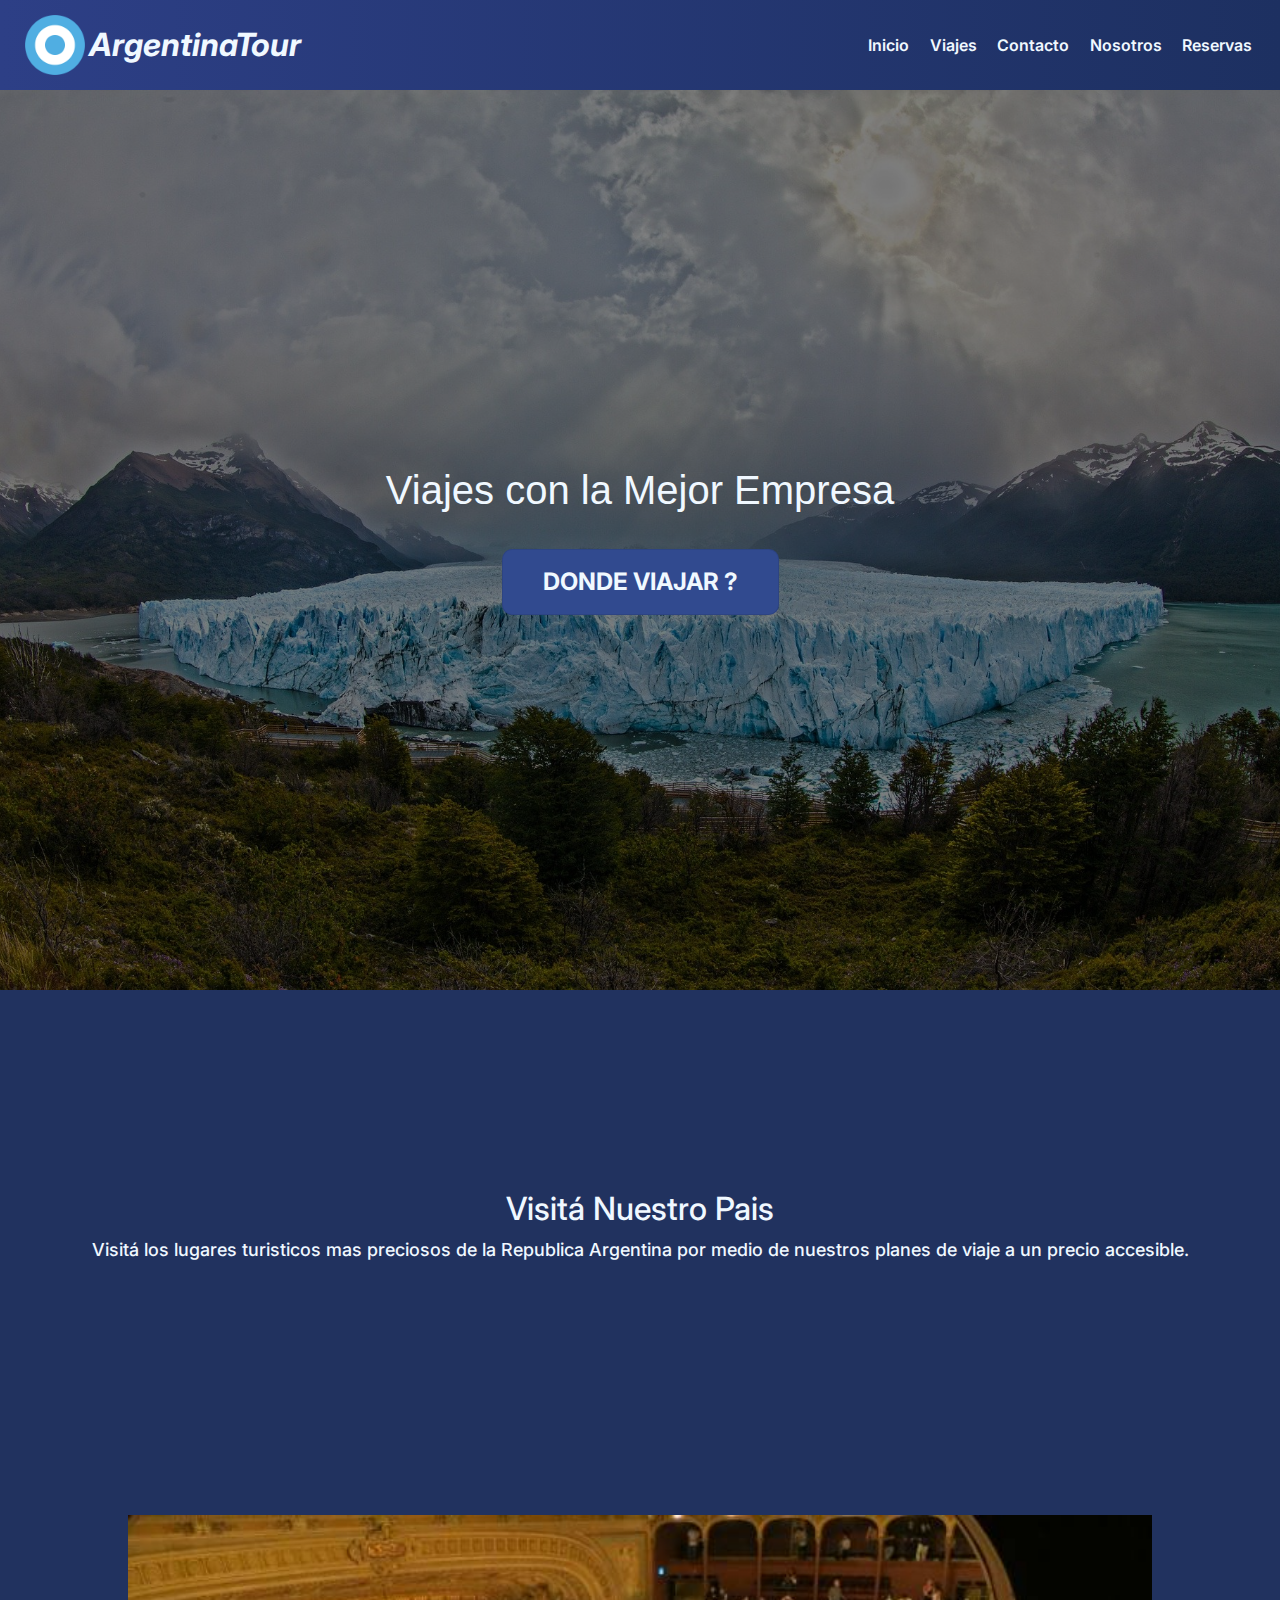
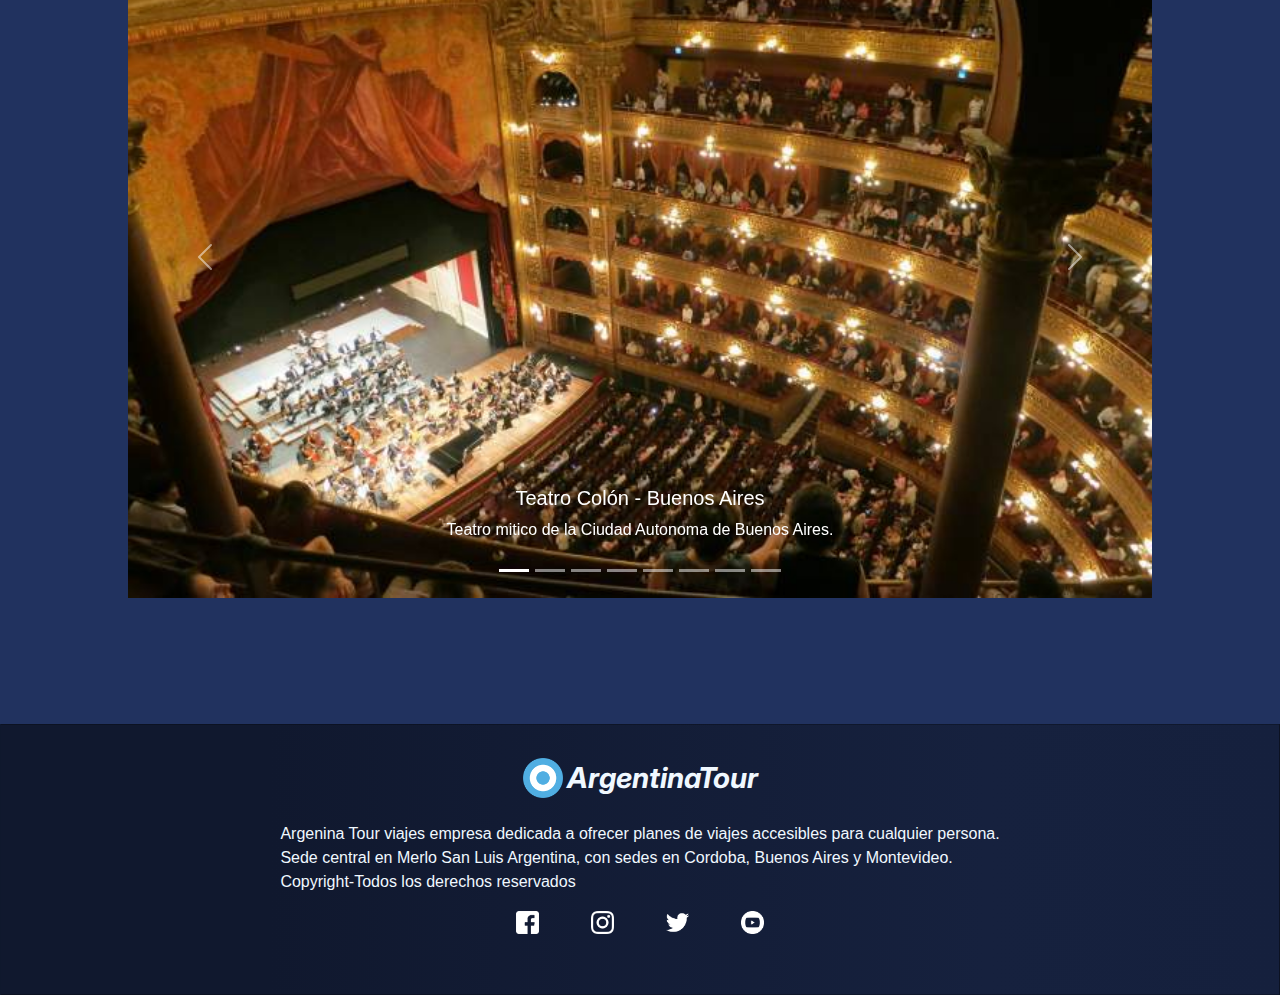
==== commit f6bf49ff: "commit-trabajo-final" ====
--- a/index.html
+++ b/index.html
@@ -16,7 +16,6 @@
 </head>
 <body>
 
-  
     <header>
         <div class="container-logo">
             <a href="./index.html" class="logo">
@@ -32,7 +31,6 @@
                 <a href="./pages/reservas.html">Reservas</a>
             </div>
     </header>
-
 
     <section id="hero">
         <h1>Viajes con la Mejor Empresa</h1>
@@ -127,7 +125,6 @@
           </div>
     </section>
 
-
     <footer>
         <div class="container-footer">
             <div class="logo-footer">
--- a/styles/style.css
+++ b/styles/style.css
@@ -103,10 +103,10 @@
   margin-bottom: 2vh;
 }
 footer .container-footer .logo-footer img {
-  height: 60px;
+  height: 40px;
 }
 footer .container-footer .logo-footer .nombre-empresa-footer {
-  font-size: 2rem;
+  font-size: 1.8rem;
   padding-top: 9px;
   padding-left: 4px;
   font-weight: bold;
@@ -120,21 +120,19 @@
   margin-bottom: 60px;
 }
 footer .footer-icons a {
-  margin: 24px;
-  padding: 20px;
+  margin: 14px;
+  padding: 10px;
 }
 footer .footer-icons a:hover {
   background-color: rgb(33, 50, 95);
-  padding: 20px;
+  padding: 10px;
   border-radius: 50px;
 }
 footer .footer-icons img {
-  height: 3.5vh;
+  height: 2.5vh;
 }
 
 @media screen and (max-width: 1000px) {
-  /* VIAJES.HTML */
-  /* caba---section */
   .caba-container {
     display: flex;
     flex-direction: column;
@@ -158,6 +156,79 @@
     margin: 0;
     font-size: 0.8rem;
   }
+  .cba-container {
+    display: flex;
+    flex-direction: column;
+  }
+  .container-viajes-cba {
+    display: flex;
+    flex-direction: column;
+    justify-content: center;
+    align-items: center;
+    max-width: 100vw;
+  }
+  .cardb {
+    width: px;
+    background-color: aqua;
+    margin: 0;
+  }
+  .cardb h4 {
+    font-size: 1.2rem;
+  }
+  .cardb p {
+    margin: 0;
+    font-size: 0.8rem;
+  }
+  /* ---------------------------- */
+  /* bariloche---section */
+  .brc-container {
+    display: flex;
+    flex-direction: column;
+  }
+  .container-viajes-brc {
+    display: flex;
+    flex-direction: column;
+    justify-content: center;
+    align-items: center;
+    max-width: 100vw;
+  }
+  .cardc {
+    width: px;
+    background-color: aqua;
+    margin: 0;
+  }
+  .cardc h4 {
+    font-size: 1.2rem;
+  }
+  .cardc p {
+    margin: 0;
+    font-size: 0.8rem;
+  }
+  /* ---------------------------- */
+  /* ushuaia---section */
+  .ushuaia-container {
+    display: flex;
+    flex-direction: column;
+  }
+  .container-viajes-ushuaia {
+    display: flex;
+    flex-direction: column;
+    justify-content: center;
+    align-items: center;
+    max-width: 100vw;
+  }
+  .cardd {
+    width: px;
+    background-color: aqua;
+    margin: 0;
+  }
+  .cardd h4 {
+    font-size: 1.2rem;
+  }
+  .cardd p {
+    margin: 0;
+    font-size: 0.8rem;
+  }
   /* .....section---contacto..... */
   .redes-info {
     display: flex;
@@ -172,6 +243,7 @@
   .grid-one {
     flex-direction: column;
   }
+  /* --------------------------------- */
   /* .....section---nosotros..... */
   .nosotros-section h2 {
     font-size: 1.2rem;
@@ -181,95 +253,6 @@
   }
 }
 /* ------------------------- */
-/* cordoba---section */
-.cba-container {
-  display: flex;
-  flex-direction: column;
-}
-
-.container-viajes-cba {
-  display: flex;
-  flex-direction: column;
-  justify-content: center;
-  align-items: center;
-  max-width: 100vw;
-}
-
-.cardb {
-  width: px;
-  background-color: aqua;
-  margin: 0;
-}
-
-.cardb h4 {
-  font-size: 1.2rem;
-}
-
-.cardb p {
-  margin: 0;
-  font-size: 0.8rem;
-}
-
-/* ---------------------------- */
-/* bariloche---section */
-.brc-container {
-  display: flex;
-  flex-direction: column;
-}
-
-.container-viajes-brc {
-  display: flex;
-  flex-direction: column;
-  justify-content: center;
-  align-items: center;
-  max-width: 100vw;
-}
-
-.cardc {
-  width: px;
-  background-color: aqua;
-  margin: 0;
-}
-
-.cardc h4 {
-  font-size: 1.2rem;
-}
-
-.cardc p {
-  margin: 0;
-  font-size: 0.8rem;
-}
-
-/* ---------------------------- */
-/* ushuaia---section */
-.ushuaia-container {
-  display: flex;
-  flex-direction: column;
-}
-
-.container-viajes-ushuaia {
-  display: flex;
-  flex-direction: column;
-  justify-content: center;
-  align-items: center;
-  max-width: 100vw;
-}
-
-.cardd {
-  width: px;
-  background-color: aqua;
-  margin: 0;
-}
-
-.cardd h4 {
-  font-size: 1.2rem;
-}
-
-.cardd p {
-  margin: 0;
-  font-size: 0.8rem;
-}
-
 /* ---------------------------------------- */
 @media screen and (max-width: 740px) {
   /* HEADER---WEBSITE--------------- */
@@ -304,7 +287,9 @@
   .reservas-section h2 {
     font-size: 1.5rem;
   }
-  /* section-contacto */
+  .reservas-div h2 {
+    font-size: 1rem;
+  }
 }
 @media screen and (max-width: 500px) {
   .logo img {
@@ -332,17 +317,20 @@
     font-size: 0.9rem;
   }
   .logo-footer img {
-    height: 30px;
+    height: 20px;
   }
   .logo-footer h2 {
-    font-size: 1.6rem;
+    font-size: 1rem;
   }
   .container-footer p {
     font-size: 0.7rem;
   }
   .footer-icons a {
-    margin: 14px;
+    margin: 10px;
     padding: 10px;
+  }
+  .footer-icons img {
+    height: 1vh;
   }
   /* .....section---nosotros..... */
   .nosotros-section h2 {
@@ -350,6 +338,9 @@
   }
   .nosotros-section p {
     font-size: 0.7rem;
+  }
+  .title h2 {
+    font-size: 1.1rem;
   }
 }
 @media screen and (max-width: 360px) {
@@ -400,7 +391,7 @@
 }
 
 .carda {
-  max-width: 100vw;
+  max-width: 70vw;
   display: flex;
   flex-direction: column;
   justify-content: center;
@@ -420,6 +411,7 @@
 
 .carda p {
   margin: 0px 15px 0px 15px;
+  text-align: start;
 }
 
 .carda img {
@@ -444,7 +436,7 @@
 }
 
 .cardb {
-  max-width: 100vw;
+  max-width: 70vw;
   display: flex;
   flex-direction: column;
   justify-content: center;
@@ -464,6 +456,7 @@
 
 .cardb p {
   margin: 0px 15px 0px 15px;
+  align-self: flex-start;
 }
 
 .cardb img {
@@ -488,7 +481,7 @@
 }
 
 .cardc {
-  max-width: 100vw;
+  max-width: 70vw;
   display: flex;
   flex-direction: column;
   justify-content: center;
@@ -508,6 +501,7 @@
 
 .cardc p {
   margin: 0px 15px 0px 15px;
+  align-self: flex-start;
 }
 
 .cardc img {
@@ -532,7 +526,7 @@
 }
 
 .cardd {
-  max-width: 100vw;
+  max-width: 70vw;
   display: flex;
   flex-direction: column;
   justify-content: center;
@@ -552,6 +546,7 @@
 
 .cardd p {
   margin: 0px 15px 0px 15px;
+  align-self: flex-start;
 }
 
 .cardd img {
@@ -688,7 +683,7 @@
 
 .cba-container {
   margin-top: 40px;
-  background-image: linear-gradient(0deg, rgba(0, 0, 0, 0.6), rgba(0, 0, 0, 0.6)), url(../images/viajes-photos/cordoba-banner.jpg);
+  background-image: linear-gradient(0deg, rgba(0, 0, 0, 0.8), rgba(0, 0, 0, 0.8)), url(/images/viajes-photos/cordoba-banner.jpg);
   background-repeat: no-repeat;
   background-size: cover;
   background-position: center center;
@@ -703,34 +698,7 @@
 .container-viajes-cba {
   display: flex;
   justify-content: space-around;
-  background-image: linear-gradient(0deg, rgba(0, 0, 0, 0.6), rgba(0, 0, 0, 0.6)), url(../images/viajes-photos/cordoba-banner.jpg);
-  background-repeat: no-repeat;
-  background-size: cover;
-  background-position: center center;
-}
-
-.viaje-cba {
-  background-color: rgb(33, 50, 95);
-}
-
-.cba-container {
-  margin-top: 40px;
-  background-image: linear-gradient(0deg, rgba(0, 0, 0, 0.6), rgba(0, 0, 0, 0.6)), url(../images/viajes-photos/cordoba-banner.jpg);
-  background-repeat: no-repeat;
-  background-size: cover;
-  background-position: center center;
-}
-.cba-container h2 {
-  padding: 40px;
-  text-align: center;
-  color: aliceblue;
-  margin: 0;
-}
-
-.container-viajes-cba {
-  display: flex;
-  justify-content: space-around;
-  background-image: linear-gradient(0deg, rgba(0, 0, 0, 0.6), rgba(0, 0, 0, 0.6)), url(../images/viajes-photos/cordoba-banner.jpg);
+  background-image: linear-gradient(0deg, rgba(0, 0, 0, 0.6), rgba(0, 0, 0, 0.6)), url(/images/viajes-photos/cordoba-banner.jpg);
   background-repeat: no-repeat;
   background-size: cover;
   background-position: center center;
@@ -742,12 +710,11 @@
 
 .brc-container {
   margin-top: 40px;
-  background-image: linear-gradient(0deg, rgba(0, 0, 0, 0.6), rgba(0, 0, 0, 0.6)), url(../images/viajes-photos/bariloche-banner.jpg);
-  background-repeat: no-repeat;
-  background-size: cover;
-  background-position: center center;
-}
-
+  background-image: linear-gradient(0deg, rgba(0, 0, 0, 0.8), rgba(0, 0, 0, 0.8)), url(/images/viajes-photos/bariloche-banner.jpg);
+  background-repeat: no-repeat;
+  background-size: cover;
+  background-position: center center;
+}
 .brc-container h2 {
   padding: 40px;
   text-align: center;
@@ -755,10 +722,17 @@
   margin: 0;
 }
 
+.brc-container h2 {
+  padding: 40px;
+  text-align: center;
+  color: aliceblue;
+  margin: 0;
+}
+
 .container-viajes-brc {
   display: flex;
   justify-content: space-around;
-  background-image: linear-gradient(0deg, rgba(0, 0, 0, 0.6), rgba(0, 0, 0, 0.6)), url(../images/viajes-photos/bariloche-banner.jpg);
+  background-image: linear-gradient(0deg, rgba(0, 0, 0, 0.6), rgba(0, 0, 0, 0.6)), url(/images/viajes-photos/bariloche-banner.jpg);
   background-repeat: no-repeat;
   background-size: cover;
   background-position: center center;
@@ -770,12 +744,11 @@
 
 .ushuaia-container {
   margin-top: 40px;
-  background-image: linear-gradient(0deg, rgba(0, 0, 0, 0.6), rgba(0, 0, 0, 0.6)), url(../images/viajes-photos/ushuaia-banner.jpg);
-  background-repeat: no-repeat;
-  background-size: cover;
-  background-position: center center;
-}
-
+  background-image: linear-gradient(0deg, rgba(0, 0, 0, 0.8), rgba(0, 0, 0, 0.8)), url(/images/viajes-photos/ushuaia-banner.jpg);
+  background-repeat: no-repeat;
+  background-size: cover;
+  background-position: center center;
+}
 .ushuaia-container h2 {
   padding: 40px;
   text-align: center;
@@ -783,10 +756,17 @@
   margin: 0;
 }
 
+.ushuaia-container h2 {
+  padding: 40px;
+  text-align: center;
+  color: aliceblue;
+  margin: 0;
+}
+
 .container-viajes-ushuaia {
   display: flex;
   justify-content: space-around;
-  background-image: linear-gradient(0deg, rgba(0, 0, 0, 0.6), rgba(0, 0, 0, 0.6)), url(../images/viajes-photos/ushuaia-banner.jpg);
+  background-image: linear-gradient(0deg, rgba(0, 0, 0, 0.6), rgba(0, 0, 0, 0.6)), url(/images/viajes-photos/ushuaia-banner.jpg);
   background-repeat: no-repeat;
   background-size: cover;
   background-position: center center;
@@ -805,12 +785,91 @@
   height: 15vh;
   justify-content: center;
   align-items: center;
-}
-
-.redes-contenedor-one {
-  display: flex;
-  justify-content: space-evenly;
-  margin: 0px 50px;
+  background-color: rgb(45, 63, 134);
+  margin-top: 30px;
+}
+
+.contact--container {
+  justify-content: center;
+}
+
+.text--contact {
+  height: 30vh;
+  width: 60vw;
+  display: flex;
+  flex-direction: column;
+  justify-content: space-around;
+  background-image: linear-gradient(0deg, rgba(0, 0, 0, 0.6), rgba(0, 0, 0, 0.6)), url(/images/contacto-icons/text.jpg);
+  background-size: cover;
+  background-repeat: no-repeat;
+  background-position: center center;
+  align-items: center;
+  text-align: center;
+  color: aliceblue;
+  background-color: rgb(83, 124, 235);
+  margin: 30px;
+  border-radius: 15px;
+}
+
+.oficinas--contact {
+  height: 30vh;
+  width: 60vw;
+  display: flex;
+  flex-direction: column;
+  justify-content: space-around;
+  background-image: linear-gradient(0deg, rgba(0, 0, 0, 0.6), rgba(0, 0, 0, 0.6)), url(/images/contacto-icons/oficina.jpg);
+  background-size: cover;
+  background-repeat: no-repeat;
+  background-position: center center;
+  align-items: center;
+  text-align: center;
+  color: aliceblue;
+  background-color: rgb(83, 124, 235);
+  margin: 30px;
+  border-radius: 15px;
+}
+
+.email--contact {
+  height: 30vh;
+  width: 60vw;
+  display: flex;
+  flex-direction: column;
+  justify-content: space-around;
+  background-image: linear-gradient(0deg, rgba(0, 0, 0, 0.6), rgba(0, 0, 0, 0.6)), url(/images/contacto-icons/gmail.jpg);
+  background-size: cover;
+  background-repeat: no-repeat;
+  background-position: center center;
+  align-items: center;
+  text-align: center;
+  color: aliceblue;
+  background-color: rgb(83, 124, 235);
+  border-radius: 15px;
+  margin: 30px;
+}
+
+.call--contact {
+  height: 30vh;
+  width: 60vw;
+  display: flex;
+  flex-direction: column;
+  justify-content: space-around;
+  background-image: linear-gradient(0deg, rgba(0, 0, 0, 0.6), rgba(0, 0, 0, 0.6)), url(/images/contacto-icons/calling.jpg);
+  background-size: cover;
+  background-repeat: no-repeat;
+  background-position: center center;
+  align-items: center;
+  text-align: center;
+  color: aliceblue;
+  background-color: rgb(83, 124, 235);
+  border-radius: 15px;
+  margin: 30px;
+}
+
+.grid-on {
+  display: flex;
+  flex-direction: column;
+  align-items: center;
+  width: 70vw;
 }
 
 .contacto-ig {
@@ -1036,39 +1095,120 @@
   text-align: center;
 }
 
-.reservas-form {
-  display: flex;
-  flex-direction: column;
-  background: linear-gradient(90deg, rgb(16, 24, 46) 21%, rgb(22, 33, 62) 77%, rgb(21, 32, 61) 100%);
-  padding: 20px;
-  border-radius: 20px;
+.reservas-section {
+  display: flex;
+  flex-direction: column;
+  justify-content: center;
+  align-items: center;
 }
 
 .reservas-div {
   display: flex;
-  justify-content: center;
-}
-
-.reservas-form input {
-  width: 30vw;
-  margin-top: 10px;
+  flex-direction: column;
+  justify-content: center;
+  align-items: center;
+  width: 40vw;
+  background-color: rgb(22, 33, 62);
   border-radius: 10px;
-}
-
-.reservas-form select {
-  width: 30vw;
-  margin-top: 10px;
-  margin-bottom: 10px;
-}
-
-.boton-reservas {
-  width: 20vh;
-  border-radius: 8px;
-  background-color: rgb(24, 63, 146);
-  color: aliceblue;
-  border-width: 4px;
-  border-style: solid;
-  border-image: linear-gradient(to right, rgb(76, 97, 192), rgb(161, 178, 224)) 1;
+  height: 50vh;
+  padding-bottom: 20px;
+}
+
+.inp {
+  position: relative;
+  margin: auto;
+  width: 100%;
+  max-width: 280px;
+  border-radius: 3px;
+  overflow: hidden;
+}
+
+.inp .label {
+  position: absolute;
+  top: 20px;
+  left: 12px;
+  font-size: 16px;
+  color: antiquewhite;
+  font-weight: 500;
+  transform-origin: 0 0;
+  transform: translate3d(0, 0, 0);
+  transition: all 0.2s ease;
+  pointer-events: none;
+}
+
+.inp .focus-bg {
+  position: absolute;
+  top: 0;
+  left: 0;
+  width: 100%;
+  height: 100%;
+  background: rgba(0, 0, 0, 0.05);
+  z-index: -1;
+  transform: scaleX(0);
+  transform-origin: left;
+}
+
+.inp input {
+  -webkit-appearance: none;
+  -moz-appearance: none;
+  appearance: none;
+  width: 100%;
+  border: 0;
+  font-family: inherit;
+  padding: 16px 12px 0 12px;
+  height: 56px;
+  font-size: 16px;
+  font-weight: 400;
+  background: rgba(0, 0, 0, 0.02);
+  box-shadow: inset 0 -1px 0 rgba(206, 206, 206, 0.3);
+  color: antiquewhite;
+  transition: all 0.15s ease;
+}
+
+.inp input:hover {
+  background: rgba(0, 0, 0, 0.04);
+  box-shadow: inset 0 -1px 0 rgba(165, 165, 165, 0.5);
+}
+
+.inp input:not(:-moz-placeholder-shown) + .label {
+  color: rgba(0, 0, 0, 0.5);
+  transform: translate3d(0, -12px, 0) scale(0.75);
+}
+
+.inp input:not(:-ms-input-placeholder) + .label {
+  color: rgba(0, 0, 0, 0.5);
+  transform: translate3d(0, -12px, 0) scale(0.75);
+}
+
+.inp input:not(:placeholder-shown) + .label {
+  color: rgba(0, 0, 0, 0.5);
+  transform: translate3d(0, -12px, 0) scale(0.75);
+}
+
+.inp input:focus {
+  background: rgba(0, 0, 0, 0.05);
+  outline: none;
+  box-shadow: inset 0 -2px 0 #0077FF;
+}
+
+.inp input:focus + .label {
+  color: #0077FF;
+  transform: translate3d(0, -12px, 0) scale(0.75);
+}
+
+.inp input:focus + .label + .focus-bg {
+  transform: scaleX(1);
+  transition: all 0.1s ease;
+}
+
+.btn {
+  margin-top: 4px;
+  background-color: rgb(45, 63, 134);
+  border: 0;
+}
+
+.btn:hover {
+  background-color: rgb(37, 51, 107);
 }
 
 /*# sourceMappingURL=style.css.map */
